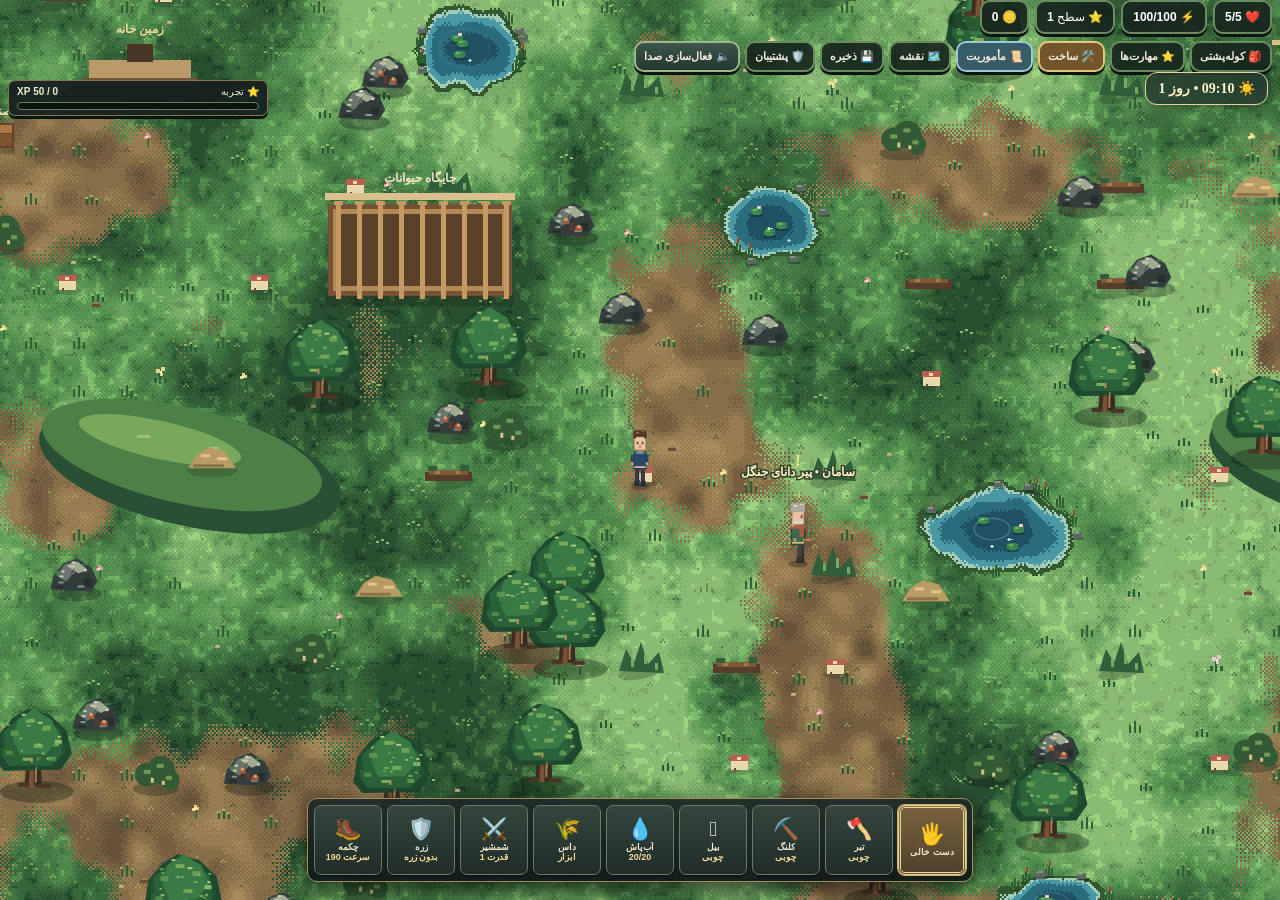
==== adventure.html @ 5b8ab79b "Stage 62: add energy and status HUD" ====
<!doctype html>
<html lang="fa" dir="rtl">
<head>
  <meta charset="utf-8">
  <meta name="viewport" content="width=device-width, initial-scale=1, maximum-scale=1, user-scalable=no">
  <meta name="theme-color" content="#17251d">
  <title>Pixel Island: Adventure — مرحله اول</title>
  <link rel="stylesheet" href="adventure.css">
</head>
<body>
  <canvas id="world" aria-label="دنیای بازی"></canvas>
  <header id="hud">
    <div class="status">
      <span>❤️ <b id="health">5</b></span>
      <span>⚡ <b id="energyText">100/100</b></span>
      <span>⭐ سطح <b id="level">1</b></span>
      <span>🪙 <b id="coins">0</b></span>
    </div>
    <div class="hud-actions">
      <button id="bagBtn">🎒 کوله‌پشتی</button>
      <button id="upgradeBtn">⭐ مهارت‌ها</button>
      <button id="craftBtn">🛠️ ساخت</button>
      <button id="questBtn">📜 مأموریت</button>
      <button id="mapBtn" type="button">🗺️ نقشه</button>
      <button id="saveBtn">💾 ذخیره</button>
      <button id="backupBtn" type="button">🛡️ پشتیبان</button>
      <button id="soundBtn" type="button" aria-label="فعال‌سازی صدای بازی" aria-pressed="false">🔈 فعال‌سازی صدا</button>
    </div>
  </header>
  <section id="backupPanel" class="panel backup-panel" hidden>
    <h2>🛡️ پشتیبان ذخیره بازی</h2>
    <p>از پیشرفتت یک فایل امن بساز و آن را در گوشی یا فضای ابری نگه دار. برای بازیابی، فایل پشتیبان قبلی را انتخاب کن.</p>
    <div class="backup-actions">
      <button id="exportSaveBtn" type="button">⬇️ دریافت فایل پشتیبان</button>
      <button id="importSaveBtn" type="button">⬆️ بازیابی از فایل</button>
    </div>
    <p class="backup-warning">هشدار: بازیابی، سیو فعلی را با اطلاعات فایل انتخاب‌شده جایگزین می‌کند. قبلش از سیو فعلی خروجی بگیر.</p>
    <button id="closeBackup" type="button">بستن</button>
  </section>
  <input id="importSaveFile" type="file" accept=".json,application/json" hidden>
  <div id="statusEffects" aria-live="polite"></div>
  <section id="xpPanel" aria-label="تجربه بازیکن">
    <div class="xp-label"><span>⭐ تجربه</span><b id="xpText">0 / 50 XP</b></div>
    <div class="xp-track"><div id="xpFill"></div></div>
  </section>
  <section id="mapPanel" class="panel map-panel" hidden>
    <h2>🗺️ نقشه جهان</h2>
    <p id="mapLocation" class="map-location">جنگل</p>
    <div class="map-frame"><canvas id="mapCanvas" width="640" height="400" aria-label="نقشه منطقه فعلی"></canvas></div>
    <p id="mapLegend" class="map-legend">🟡 موقعیت تو</p>
    <p class="map-note">نقشه با حرکت تو به‌روزرسانی می‌شود. نشانگر زرد، موقعیت فعلی توست.</p>
    <button id="closeMap" type="button">بستن نقشه</button>
  </section>
  <section id="inventory" class="panel inventory-panel" hidden>
    <div class="inventory-heading"><div><h2>🎒 کوله‌پشتی</h2><p>وسایل را انتخاب و جابه‌جا کن؛ برای حذف هر آیتم از دکمه‌ی سطل زباله استفاده کن.</p></div><span class="inventory-mark">BAG</span></div>
    <p id="inventorySummary" class="inventory-summary"></p>
    <div id="inventoryGrid" class="inventory-grid" aria-label="همه وسایل کوله‌پشتی"></div>
    <div class="inventory-actions"><button id="usePotion">🧪 نوشیدن معجون</button></div>
    <div class="slots legacy-inventory" aria-hidden="true">
      <b id="wood">0</b><b id="stone">0</b><b id="iron">0</b><b id="crystal">0</b><b id="armorStatus">بدون زره</b><b id="toolStatus">ابزارها</b><b id="seeds">0</b><span id="farmCrops"></span><b id="potion">0</b>
      <b id="fiber">0</b><b id="sand">0</b><b id="marble">0</b><b id="plank">0</b><b id="brick">0</b><b id="rope">0</b><b id="nail">0</b><b id="glass">0</b><b id="cloth">0</b><b id="marbleSlab">0</b><b id="ironParts">0</b><b id="templeFoundation">0</b><b id="templeColumn">0</b><b id="templeBeam">0</b><b id="templeMosaic">0</b><b id="templeBanner">0</b>
    </div>
    <button id="closeBag">بستن</button>
  </section>
  <section id="upgradePanel" class="panel" hidden>
    <h2>⭐ ارتقای شخصیت</h2>
    <p>امتیاز مهارت: <b id="skillPoints">0</b></p>
    <div class="upgrade-list">
      <button id="upgradeHealth">❤️ افزایش جان</button>
      <button id="upgradeSpeed">👟 افزایش سرعت</button>
      <button id="upgradeAttack">⚔️ افزایش قدرت حمله</button>
    </div>
    <button id="closeUpgrades">بستن</button>
  </section>
  <section id="questPanel" class="panel" hidden>
    <h2>📜 مأموریت‌های جنگل</h2>
    <p>با انجام مأموریت‌ها سکه و تجربه بگیر.</p>
    <div class="quest-list">
      <article class="quest-card"><b>🪵 جمع‌آوری چوب</b><span id="questWoodText">۰ / ۱۰ چوب</span><button id="claimWood">دریافت جایزه</button></article>
      <article class="quest-card"><b>⛏️ استخراج آهن</b><span id="questIronText">۰ / ۵ آهن</span><button id="claimIron">دریافت جایزه</button></article>
    </div>
    <h3 class="daily-missions-title">🌞 مأموریت‌های روزانه</h3>
    <p id="dailyMissionDay" class="daily-mission-day">روز ۱ • با شروع روز بعد تازه می‌شود</p>
    <div class="daily-mission-list">
      <article class="quest-card daily-mission-card"><b>🪵 جمع‌آوری چوب</b><span id="dailyWoodText">۰ / ۶ چوب</span><button id="claimDailyWood" type="button">دریافت جایزه (۴۰ سکه + ۲۵ XP)</button></article>
      <article class="quest-card daily-mission-card"><b>⛏️ استخراج آهن</b><span id="dailyIronText">۰ / ۳ آهن</span><button id="claimDailyIron" type="button">دریافت جایزه (۴۰ سکه + ۲۵ XP)</button></article>
      <article class="quest-card daily-mission-card"><b>🧺 برداشت محصول</b><span id="dailyHarvestText">۰ / ۲ محصول</span><button id="claimDailyHarvest" type="button">دریافت جایزه (۴۰ سکه + ۲۵ XP)</button></article>
    </div>
    <button id="closeQuests">بستن</button>
  </section>
  <section id="homePanel" class="panel" hidden>
    <h2>🏡 خانه بازیکن</h2>
    <p id="homeStatus">زمین خالی</p>
    <p class="home-description">خانه را با منابع خودت بساز و کم‌کم به یک پناهگاه کامل تبدیلش کن.</p>
    <div class="upgrade-list">
      <button id="buildHome">ساخت کلبه — ۱۲ چوب + ۶ سنگ</button>
      <button id="enterHome" hidden>🚪 ورود به خانه</button>
      <button id="upgradeHome" hidden>ارتقای خانه</button>
    </div>
    <button id="homeClose">بستن</button>
  </section>
  <section id="carpenterPanel" class="panel" hidden><h2>🪚 کارگاه خانم رضایی</h2><p id="carpenterStatus" class="station-note"></p><p class="home-description">خانه‌ات را گسترش بده و با مصالحی که در سفرها جمع کرده‌ای، وسایل تازه بساز.</p><div class="upgrade-list"><button id="carpenterBuild">ساخت کلبه</button><button id="carpenterUpgrade">ارتقای خانه</button><button id="furnitureBed">🛏️ ساخت تخت — ۸ تخته + ۳ پارچه</button><button id="furnitureTable">🪵 ساخت میز — ۶ تخته + ۴ میخ</button><button id="furnitureChair">🪑 ساخت صندلی — ۴ تخته + ۲ میخ</button></div><p id="furnitureStatus" class="station-note"></p><button id="carpenterClose">بستن</button></section>
  <section id="npcPanel" class="panel" hidden>
    <h2>🌿 سامان، پیر دانای جنگل</h2>
    <p id="npcDialogue">سلام مسافر! هر پرسشی داری، یکی از موضوع‌ها رو انتخاب کن تا راهنماییت کنم.</p>
    <div class="upgrade-list"><button id="npcAskStart">🌱 از کجا شروع کنم؟</button><button id="npcAskCave">💎 غار و کریستال‌ها</button><button id="npcAskGear">🛡️ ارتقا و تجهیزات</button><button id="npcAskWorld">🏡 مزرعه و شهر</button></div>
    <div class="npc-quest-card"><b>💎 مأموریت ویژه سامان</b><p id="npcQuestStatus">سامان: سه کریستال از غار برام پیدا می‌کنی؟</p><small class="npc-quest-hint">کریستال‌هایی که قبلاً جمع کردی هم حساب می‌شن.</small><button id="npcQuestAccept">قبول مأموریت</button><button id="npcQuestClaim" hidden>دریافت جایزه (+۴۰ سکه، +۵۰ XP)</button></div>
    <div class="npc-actions"><button id="npcNext">یک پند دیگر از سامان</button><button id="npcClose">خداحافظ</button></div>
  </section>
  <section id="craftPanel" class="panel" hidden>
    <h2>🛠️ ساخت ابزار و تجهیزات</h2>
    <p>با منابعی که جمع کردی، تجهیزاتت رو بهتر کن.</p>
    <div class="upgrade-list">
      <button id="craftSword">⚔️ شمشیر فولادی — ۵ آهن + ۳ چوب</button>
      <button id="craftBoots">👟 چکمه تندرو — ۴ آهن + ۶ چوب</button>
      <button id="craftPotion">🧪 معجون سلامتی — ۲ کریستال + ۱ آهن</button>
      <button id="craftIronArmor">🛡️ زره آهنی — ۸ آهن + ۱۰ چوب</button>
      <button id="craftCrystalArmor">💎 زره کریستالی — ۵ کریستال + ۱۰ آهن</button>
    </div>
    <h3>🔥 ساخت و استفاده از کوره</h3><div class="upgrade-list"><button id="craftFurnace">🔥 ساخت کوره — ۲۰ ذغال‌سنگ + ۸ سنگ معدن مس</button></div>
    <p class="station-note">کوره را از نوار وسایل انتخاب کن و روی زمین بگذار. برای ذوب، سنگ معدن را از نوار انتخاب کن و روی کوره بزن؛ هر نوبت ۵ سنگ معدن + ۱ ذغال‌سنگ مصرف می‌کند و ۱ شمش می‌دهد.</p>
    <h3>⚒️ ارتقای ابزارها</h3><div class="upgrade-list"><button id="upgradeTool_axe">ارتقای تبر</button><button id="upgradeTool_pickaxe">ارتقای کلنگ</button><button id="upgradeTool_shovel">ارتقای بیل</button></div>
    <h3>🧰 ساخت وسایل و مصالح</h3><div class="upgrade-list">
      <button id="make_fishingRod" type="button">🎣 چوب ماهیگیری — ۵ چوب + ۳ الیاف + ۱ طناب</button><button id="make_planks">تخته چوب — ۲ چوب</button><button id="make_bricks">آجر سنگی — ۲ سنگ</button><button id="make_rope">طناب — ۲ الیاف</button><button id="make_nails">میخ — ۱ آهن</button>
      <button id="make_glass">شیشه — ۲ شن</button><button id="make_cloth">پارچه — ۳ الیاف</button><button id="make_marbleSlabs">تخته مرمر — ۲ مرمر</button><button id="make_ironParts">قطعه آهنی — ۲ آهن + ۲ میخ</button>
      <button id="make_templeFoundation">پایه معبد — ۴ آجر + ۱ تخته مرمر</button><button id="make_templeColumn">ستون معبد — ۲ تخته مرمر + ۲ قطعه آهنی</button><button id="make_templeBeam">تیر سقف معبد — ۳ تخته + ۲ میخ</button><button id="make_templeMosaic">کاشی موزاییک — ۱ شیشه + ۱ تخته مرمر</button><button id="make_templeBanner">پرچم معبد — ۲ پارچه + ۱ طناب</button>
    </div>
    <button id="closeCraft">بستن</button>
  </section>
  <section id="chestPanel" class="panel" hidden><h2>🧰 صندوق وسایل</h2><p id="chestSummary" class="station-note"></p><p class="station-note">با دکمه‌های + و − هر بار یک عدد وسیله جابه‌جا کن. ظرفیت صندوق ۱۵۰ عدد است؛ بذرها هم قابل نگهداری‌اند.</p><div id="chestItems" class="upgrade-list"></div><button id="closeChest" type="button">بستن صندوق</button></section>
  <section id="bridgePanel" class="panel" hidden><h2>🌉 بازسازی پل باستانی</h2><p class="bridge-story">رودخانه راه معبد را بلعیده. سامان می‌گوید این پل فقط با سه مرحله بازسازی و مهر کریستالی دوباره استوار می‌شود.</p><div id="bridgeStatus" class="bridge-status"></div><p id="bridgeRecipe" class="bridge-recipe"></p><p class="bridge-warning">برای بازسازی، میزکار، کوره و اره‌کاری باید هر سه ساخته شده باشند. مصالح هر مرحله یک‌جا مصرف می‌شوند.</p><button id="bridgeBuildBtn">ساخت این بخش از پل</button><button id="bridgeClose">بستن</button></section>
  <section id="templePanel" class="panel" hidden><h2>🏛️ معبد باستانی</h2><p class="bridge-story">پنج طبقه‌ی فراموش‌شده، تالارهای سنگی، نگهبانان باستانی و مهرهایی که فقط با موزاییک و پرچم‌های ساخته‌شده در کارگاه فعال می‌شوند.</p><div id="templeStatus" class="bridge-status"></div><p class="bridge-recipe">هر تالار یک معمای سه‌نقشی و یک صندوق پنهان دارد. سرنخ را بالای تالار بخوان، نقش‌ها را به ترتیب لمس کن، سپس گنج را پیدا کن. بعد نگهبان و مهر مرکزی را پشت سر بگذار.</p><p id="templeRuneHint" class="temple-rune-hint">سرنخ نقش‌های تالار</p><p class="bridge-warning">هزینه‌ی مهرها از طبقه‌ای به طبقه‌ی دیگر بیشتر می‌شود؛ قبل از ورود، معجون و تجهیزاتت را آماده کن.</p><button id="templeEnterBtn">ورود به معبد</button><button id="templeClose">بستن</button></section>
  <section id="farmPanel" class="panel" hidden><h2>🌱 مزرعه آزاد من</h2><p id="farmSeason" class="station-note"></p><p id="farmSeeds">بذرهای تو: ۰</p><div id="farmPlotsGrid" class="farm-plots"></div><p id="farmPlotStatus">برای ساخت مزرعه، کنار زمین دلخواهت بایست.</p><label for="farmCrop">انتخاب بذر</label><select id="farmCrop"><option value="wheat">🌾 گندم</option><option value="carrot">🥕 هویج</option><option value="potato">🥔 سیب‌زمینی</option><option value="cauliflower">🥦 گل‌کلم</option><option value="strawberry">🍓 توت‌فرنگی</option><option value="tomato">🍅 گوجه‌فرنگی</option><option value="corn">🌽 ذرت</option><option value="melon">🍈 خربزه</option><option value="pepper">🫑 فلفل</option><option value="pumpkin">🎃 کدوحلوایی</option><option value="grape">🍇 انگور</option><option value="eggplant">🍆 بادمجان</option><option value="snowturnip">❄️ شلغم برفی</option></select><p id="farmCropInfo" class="station-note"></p><div class="upgrade-list"><button id="farmTill">🪴 شخم زدن اینجا</button><button id="farmPlant">🌱 کاشت بذر</button><button id="farmWater">💧 آبیاری امروز</button><button id="farmHarvest">🧺 برداشت محصول</button></div><button id="openLivestock" type="button">🐔 دامداری و حیوانات</button><button id="farmClose">بستن</button></section>
  <section id="livestockPanel" class="panel livestock-panel" hidden><h2>🐓 دامداری من</h2><p class="station-note">برای تولید تخم‌مرغ و شیر، هر روز به حیوانات غذا بده. غذا از گندم یا هویج کوله‌پشتی مصرف می‌شود.</p><article class="quest-card"><b>🐔 مرغداری</b><p id="chickenStatus">هنوز مرغی نداری</p><button id="buyChicken" type="button">خرید مرغ • ۸۰ سکه (حداکثر ۴)</button><button id="feedChicken" type="button">🌾 غذا دادن به مرغ‌ها</button><button id="collectEggs" type="button">🥚 جمع‌آوری تخم‌مرغ</button></article><article class="quest-card"><b>🐄 گاوداری</b><p id="cowStatus">هنوز گاوی نداری</p><button id="buyCow" type="button">خرید گاو • ۱۸۰ سکه (حداکثر ۲)</button><button id="feedCow" type="button">🌾 غذا دادن به گاوها</button><button id="collectMilk" type="button">🥛 جمع‌آوری شیر</button></article><button id="sellAnimalProducts" type="button">فروش تخم‌مرغ و شیر</button><button id="closeLivestock" type="button">بستن</button></section>
  <section id="townNpcPanel" class="panel" hidden><h2 id="townNpcTitle">اهالی شهر سبز</h2><p id="townNpcDialogue"></p><p id="townNpcHeart"></p><div class="npc-actions"><button id="townNpcTalk">گفتگوی بعدی</button><button id="townNpcShop" hidden>🛍️ دیدن اجناس مغازه</button><button id="townNpcClose">خداحافظ</button></div></section><section id="townShopPanel" class="panel" hidden><h2>🛒 فروشگاه آقای نادری</h2><p>بذر تازه و لوازم مزرعه؛ کوله‌پشتی‌ات رو هم می‌تونیم ارتقا بدیم!</p><p id="naderiStatus" class="station-note"></p><div class="upgrade-list"><button id="backpackUpgrade">🎒 ارتقای کوله‌پشتی</button></div><div id="seedShopList" class="seed-shop-list"></div><div class="upgrade-list"><button id="buyBread" hidden>نان</button><button id="buyApple" hidden>سیب</button><button id="eatBread" hidden>خوردن نان</button><button id="eatApple" hidden>خوردن سیب</button><button id="buySeeds">🌱 خرید بذر انتخاب‌شده</button><button id="sellCrops">🌾 فروش محصولات برداشت‌شده</button><button id="sellFish" type="button" disabled>🐟 فروش ماهی‌ها</button></div><p id="townShopHours">ساعت کاری: ۰۸:۰۰ تا ۲۰:۰۰</p><p id="townShopStock"></p><button id="townShopClose">بستن مغازه</button></section><section id="elevatorPanel" class="panel" hidden><h2>🛗 آسانسور معدن</h2><p id="elevatorInfo" class="station-note"></p><div id="elevatorList" class="upgrade-list"></div><button id="elevatorClose" type="button">بستن</button></section><div id="townClock" hidden>☀️ ۰۹:۰۰</div><div id="townFade"></div><div id="toast" role="status"></div>
  <div id="controls">
    <div id="toolHotbar" aria-label="نوار ابزار و آیتم‌های کوله"></div>
    <button id="homeBtn" hidden>🏡 خانه</button><button id="farmBtn" hidden>🌱 مزرعه</button>
    <button id="npcBtn" hidden>💬 صحبت</button><button id="townBtn" hidden>🏘️ ورود به شهر</button><button id="townNpcBtn" hidden>💬 صحبت با اهالی</button><button id="townExitBtn" hidden>🌲 بازگشت به جنگل</button><button id="bridgeBtn" hidden>🌉 پل باستانی</button>
  </div>
  <button id="mineBtn" type="button" hidden>⛏️ تعامل</button>
  <div id="help">روی زمین بزن تا حرکت کنی؛ روی منابع و اهالی بزن تا تعامل کنی.</div>
  <script src="adventure.js"></script>
</body>
</html>
---- adventure.css ----
*{box-sizing:border-box;-webkit-tap-highlight-color:transparent}
html,body{margin:0;width:100%;height:100%;overflow:hidden;background:#17251d;color:#fff;font-family:Tahoma,Arial,sans-serif;touch-action:none}
#world{position:fixed;inset:0;width:100%;height:100%;display:block;image-rendering:pixelated}
#hud{position:fixed;top:env(safe-area-inset-top,8px);left:8px;right:8px;display:flex;justify-content:space-between;align-items:flex-start;gap:8px;z-index:3;pointer-events:none}
.status,.hud-actions{display:flex;gap:6px;align-items:center;flex-wrap:wrap}
.status span,.hud-actions button{background:#17251de8;border:2px solid #6d8b61;border-radius:10px;padding:8px 10px;font-size:12px;box-shadow:0 3px 0 #0b150f}
button{font:inherit;color:#fff;background:#315f3d;border:2px solid #9bc47e;border-radius:10px;padding:9px 12px;font-weight:bold}
button:active{transform:translateY(2px)}
.hud-actions{pointer-events:auto}
.panel{position:fixed;z-index:5;top:50%;left:50%;transform:translate(-50%,-50%);width:min(88vw,340px);background:#17251df5;border:3px solid #a5c77c;border-radius:16px;padding:18px;box-shadow:0 12px 40px #0009;text-align:center}
.panel h2{margin:0 0 16px;color:#d6f0a8}
.upgrade-list{display:grid;gap:9px;margin:14px 0}
.upgrade-list button{width:100%;min-height:44px;background:#315f3d}
.upgrade-list button:disabled{opacity:.42;filter:grayscale(1)}
.slots{display:grid;gap:10px;text-align:right;margin-bottom:16px}
.slots div{background:#294532;padding:12px;border-radius:9px}
#xpPanel{position:fixed;z-index:3;top:58px;left:8px;right:8px;max-width:360px;background:#17251deF;border:1px solid #6d8b61;border-radius:10px;padding:6px 9px;pointer-events:none;box-shadow:0 3px 0 #0b150f}
.xp-label{display:flex;justify-content:space-between;gap:8px;font-size:10px;margin-bottom:5px;color:#e5f1ce}
.xp-track{height:8px;background:#0b150f;border:1px solid #66805a;border-radius:8px;overflow:hidden}
#xpFill{height:100%;width:0;background:linear-gradient(90deg,#8bc75c,#d8ed8d);transition:width .2s}
.map-panel{width:min(94vw,620px);text-align:center}
.map-location{margin:0 0 9px!important;padding:7px 10px;background:#17231f;border:1px solid #66785d;border-radius:7px;color:#e6d6ad!important;font-size:12px}
.map-frame{padding:5px;background:#111916;border:1px solid #8e805e;border-radius:9px;box-shadow:inset 0 0 0 1px #ffffff0a}
#mapCanvas{display:block;width:100%;height:auto;aspect-ratio:8/5;border-radius:5px;image-rendering:pixelated;touch-action:pan-y}
.map-legend{margin:9px 0 5px!important;color:#e7d8b6!important;font-size:11px;line-height:1.8}
.map-note{margin:4px 0 12px!important;color:#aeb9a6!important;font-size:10px}
#closeMap{width:100%;min-height:42px}
#toast{position:fixed;z-index:4;top:105px;left:50%;transform:translateX(-50%);background:#17251deF;border:1px solid #a5c77c;border-radius:20px;padding:9px 15px;opacity:0;transition:opacity .2s;pointer-events:none;white-space:nowrap;font-size:13px}
#toast.show{opacity:1}
#controls{position:fixed;z-index:2;left:0;right:0;bottom:env(safe-area-inset-bottom,12px);height:150px;pointer-events:none}
#joystick{position:absolute;left:22px;bottom:12px;width:116px;height:116px;border-radius:50%;background:#17251d88;border:3px solid #c5dba477;pointer-events:auto;touch-action:none}
#stick{position:absolute;left:50%;top:50%;width:48px;height:48px;margin:-24px;border-radius:50%;background:#d4e9a9;border:3px solid #526d43;box-shadow:0 3px 8px #0007}
#actionBtn{position:absolute;right:24px;bottom:24px;width:78px;height:78px;border-radius:50%;background:#9a682b;border:3px solid #f2d18c;display:flex;flex-direction:column;align-items:center;justify-content:center;font-size:25px;pointer-events:auto;touch-action:manipulation}
#actionBtn small,#attackBtn small{font-size:11px}
#attackBtn{position:absolute;right:112px;bottom:30px;width:66px;height:66px;border-radius:50%;background:#7b3f35;border:3px solid #e8a18a;display:flex;flex-direction:column;align-items:center;justify-content:center;font-size:22px;pointer-events:auto;touch-action:manipulation}
#attackBtn:active{filter:brightness(1.2)}
#caveBtn{position:absolute;left:50%;bottom:118px;transform:translateX(-50%);background:#5b4a35;border-color:#d7bd8c;pointer-events:auto;white-space:nowrap;box-shadow:0 3px 0 #211a13}
#caveBtn:active{transform:translateX(-50%) translateY(2px)}
#help{position:fixed;z-index:2;bottom:158px;left:50%;transform:translateX(-50%);background:#17251dcc;padding:7px 11px;border-radius:12px;font-size:11px;white-space:nowrap;pointer-events:none}
[hidden]{display:none!important}
@media(min-width:800px){#joystick{left:34px;bottom:24px}#actionBtn{right:34px;bottom:35px}#attackBtn{right:130px;bottom:42px}#help{bottom:22px}}

#craftBtn{background:#72552b;border-color:#e6c77c}
#usePotion{width:100%;margin-top:12px;background:#6a3f79;border-color:#d8a6e8}
#usePotion:disabled{opacity:.42;filter:grayscale(1)}

/* Stage 6: modal panels stay clear of the XP HUD on small screens. */
.panel{max-height:min(78dvh,620px);overflow-y:auto;overscroll-behavior:contain}
.quest-list{display:grid;gap:10px;margin:14px 0;text-align:right}
.quest-card{display:grid;gap:8px;padding:11px;background:#294532;border:1px solid #6d8b61;border-radius:10px}
.quest-card span{font-size:12px;color:#e5f1ce}
.quest-card button:disabled{opacity:.45;filter:grayscale(1)}
#questBtn{background:#385b68;border-color:#9bcbd7}


/* Stage 7: keep the XP bar below the full HUD instead of over its buttons. */
#hud{flex-direction:column;align-items:stretch;gap:7px}
.status{justify-content:flex-start}
.hud-actions{justify-content:flex-start;gap:5px}
.hud-actions button{padding:7px 8px;font-size:11px}
#xpPanel{top:0;left:8px;right:auto;width:min(260px,calc(100vw - 16px));max-width:none;padding:5px 8px}
@media(max-width:420px){.hud-actions button{padding:6px 7px;font-size:10px}.status span{padding:6px 8px;font-size:11px}}


/* Stage 8: first forest NPC interaction. */
#npcBtn{position:absolute;left:50%;bottom:118px;transform:translateX(-50%);background:#356b55;border-color:#a8d7a4;pointer-events:auto;white-space:nowrap;box-shadow:0 3px 0 #17251d}
#npcBtn:active{transform:translateX(-50%) translateY(2px)}
.npc-actions{display:grid;gap:9px;margin-top:16px}
.npc-actions button{min-height:44px}
#npcNext{background:#356b55;border-color:#a8d7a4}
#npcClose{background:#4b5148;border-color:#aeb6a8}

/* Stage 9: Saman's personal crystal quest. */
.npc-quest-card{display:grid;gap:9px;margin:14px 0;padding:12px;background:#294532;border:1px solid #8bbd83;border-radius:11px;text-align:center}
.npc-quest-card p{margin:0;font-size:13px;line-height:1.8;color:#e5f1ce}
#npcQuestAccept{background:#386b52;border-color:#a8d7a4;min-height:44px}
#npcQuestClaim{background:#72552b;border-color:#e6c77c;min-height:44px}

/* Stage 10: tiny CSS-only feedback; character animation is drawn with a few Canvas rectangles. */
.npc-quest-card{border-width:2px;box-shadow:0 0 0 2px #18291e inset}
.npc-quest-hint{display:block;color:#b9d8a8;font-size:11px;line-height:1.6}
#npcBtn{animation:npcPrompt 1.8s ease-in-out infinite}
@keyframes npcPrompt{0%,100%{filter:brightness(1)}50%{filter:brightness(1.16)}}

/* Stage 11: home-building interface and richer world details. */
#homeBtn{position:absolute;left:50%;bottom:118px;transform:translateX(-50%);background:#8a6336;border-color:#f0cf8d;pointer-events:auto;white-space:nowrap;box-shadow:0 3px 0 #332317}
#homeBtn:active{transform:translateX(-50%) translateY(2px)}
.home-description{font-size:12px;line-height:1.9;color:#e5d7b7}
#homeStatus{padding:10px;background:#294532;border:1px solid #8bbd83;border-radius:9px;font-size:12px;line-height:1.9}
#buildHome,#upgradeHome{background:#79572f;border-color:#e6c77c;min-height:44px}
#enterHome{background:#356b55;border-color:#a8d7a4;min-height:44px}

#townBtn,#townNpcBtn,#townExitBtn{position:absolute;left:50%;bottom:118px;transform:translateX(-50%);pointer-events:auto;white-space:nowrap;box-shadow:0 3px 0 #17251d}#townBtn{background:#80603a;border-color:#f0d29a}#townNpcBtn{background:#356b55;border-color:#a8d7a4}#townExitBtn{background:#426b58;border-color:#b7d6a5}#townFade{position:fixed;inset:0;background:#101811;opacity:0;pointer-events:none;z-index:10;transition:opacity .24s}#townFade.active{opacity:1}#townNpcPanel p{line-height:1.9;font-size:13px}#townNpcHeart{color:#f2c6d1;background:#452f3b;border-radius:9px;padding:7px}#townShopPanel .upgrade-list button{background:#76562f;border-color:#e5c887}#townShopStock{font-size:12px;color:#e8dcb9}@media(max-width:420px){#townBtn,#townNpcBtn,#townExitBtn{bottom:112px;font-size:12px;padding:8px 10px}}

/* Stage 13 — town gate interaction */
#townExitBtn{bottom:118px;z-index:4;background:linear-gradient(180deg,#547c52,#315b3d);border:2px solid #c7d99c;color:#fff8dc;box-shadow:0 4px 0 #203d2c,0 5px 12px #17251d88;font-weight:800;letter-spacing:.1px}
#townExitBtn:active{transform:translateX(-50%) translateY(3px);box-shadow:0 1px 0 #203d2c}
#townNpcBtn{z-index:4}

/* Stage 14 — clearer shop hours and polished dialogue/shop panels */
#townShopHours{padding:9px 12px;border-radius:10px;background:#e9dfc4;color:#59452e;font-weight:800;text-align:center}
#townShopPanel .upgrade-list button{min-height:46px;border-radius:12px}
#townNpcPanel,#townShopPanel{border:2px solid #c9a879;box-shadow:0 12px 34px #17120d66}

#townClock{position:fixed;top:calc(env(safe-area-inset-top,0px) + 72px);right:12px;z-index:5;padding:7px 12px;border:1px solid #e7d2a0;border-radius:12px;background:#263c30dd;color:#fff1c8;font:800 14px Tahoma;box-shadow:0 3px 10px #0005;pointer-events:none}

/* Stage 17: farm panel and pixel plot selection */
.farm-plots{display:grid;grid-template-columns:1fr 1fr;gap:8px;margin:12px 0}.farm-plots button{background:#65472e;border-color:#b58b58;font-size:12px;padding:10px 6px}.farm-plots button.selected{background:#386b43;border-color:#c2e49a;box-shadow:0 0 0 2px #c2e49a inset}#farmPlotStatus{background:#294532;padding:10px;border-radius:9px;font-size:12px;line-height:1.8}#farmCrop{width:100%;margin:8px 0;padding:10px;border-radius:9px;background:#e8e0c8;color:#30291e;font:bold 13px Tahoma}#farmBtn{position:absolute;left:50%;bottom:118px;transform:translateX(-50%);background:#39734a;border-color:#b4df91;pointer-events:auto;white-space:nowrap;z-index:4}#farmBtn:active{transform:translateX(-50%) translateY(2px)}#sellCrops{background:#39734a;border-color:#b4df91;min-height:46px}

/* Stage 26 — gathering and workshop construction. */
#workshopBtn{position:absolute;left:50%;bottom:168px;transform:translateX(-50%);pointer-events:auto;white-space:nowrap;background:#69502f;border-color:#e7c987;z-index:4;box-shadow:0 3px 0 #17251d}
#workshopBtn:active{transform:translateX(-50%) translateY(2px)}
#craftPanel h3,#stationPanel h3{margin:14px 0 8px;color:#e6c987;font-size:14px;text-align:right}
#stationPanel .upgrade-list button{min-height:42px;background:#385c4b;border-color:#a8d7a4;font-size:12px}
#stationPanel .upgrade-list button:disabled{opacity:.4;filter:grayscale(1)}
.station-note{font-size:12px;line-height:1.8;color:#e5f1ce;background:#294532;padding:8px;border-radius:8px}
#inventory .slots{max-height:48dvh;overflow:auto;padding:2px}
#inventory .slots div{font-size:12px;padding:9px}

/* Stage 27 — ancient bridge and temple route. */
#bridgeBtn{position:absolute;left:50%;bottom:118px;transform:translateX(-50%);pointer-events:auto;white-space:nowrap;background:linear-gradient(180deg,#80613b,#58412c);border:2px solid #e8cc8f;color:#fff4d2;z-index:5;box-shadow:0 4px 0 #302317}
#bridgeBtn:active{transform:translateX(-50%) translateY(2px)}
.bridge-story,.bridge-warning{font-size:12px;line-height:1.9;padding:10px;border-radius:9px;background:#294532;color:#e5f1ce;margin:10px 0}.chest-item{display:flex;align-items:center;justify-content:space-between;gap:8px;padding:8px;border:1px solid #526b5c;border-radius:10px;background:#172820;color:#f4ead0}.chest-item span{flex:1;text-align:right}.chest-item button{min-width:42px;padding:7px}
.bridge-status{padding:12px;border:2px solid #b8965c;background:#59452f;border-radius:10px;color:#ffe6ae;font-weight:800;line-height:1.8}
.bridge-recipe{white-space:pre-line;padding:12px;background:#1e3428;border:1px solid #6d8b61;border-radius:9px;font-size:12px;line-height:2;color:#f1e4c2}
#bridgeBuildBtn{background:#80603a;border-color:#e8cc8f;min-height:46px;width:100%;margin:5px 0}
#bridgeBuildBtn:disabled{opacity:.4;filter:grayscale(1)}
#bridgeClose{width:100%;margin-top:7px}

/* Stage 29 — carpenter and seed merchant panels. */
#carpenterPanel .upgrade-list button{background:#79572f;border-color:#e6c77c;min-height:44px}#backpackUpgrade{background:#356b55;border-color:#a8d7a4;min-height:46px;width:100%}#carpenterStatus,#furnitureStatus,#naderiStatus{line-height:1.9}

/* Stage 31 — free seasonal farming */
.seed-shop-list{display:grid;grid-template-columns:1fr 1fr;gap:7px;margin:10px 0;max-height:210px;overflow:auto}
.seed-shop-list button{display:flex;flex-direction:column;gap:3px;align-items:center;background:#355b3c;border-color:#a8c98a;padding:8px 5px;font-size:12px}
.seed-shop-list button small{font-size:10px;color:#e9d9ae}
.seed-shop-list button:disabled{opacity:.42}
#farmSeason{font-weight:bold;color:#f0d99c;text-align:center}
#farmCropInfo{font-size:11px;line-height:1.7;text-align:center}
.farm-plots{max-height:140px;overflow:auto}

/* Stage 32 — Stardew-style tap movement and contextual tool hotbar. */
#joystick,#actionBtn,#attackBtn,#farmBtn,#npcBtn,#townNpcBtn{display:none!important}
#controls{height:100px;bottom:0;z-index:4}
#toolHotbar{position:absolute;left:50%;bottom:calc(env(safe-area-inset-bottom, 0px) + 8px);transform:translateX(-50%);display:flex;gap:4px;max-width:calc(100vw - 12px);padding:6px;background:#17251deF;border:2px solid #829d68;border-radius:14px;box-shadow:0 5px 18px #0008;pointer-events:auto;overflow-x:auto;overscroll-behavior-x:contain}
#toolHotbar button{flex:0 0 48px;width:48px;min-width:48px;height:58px;padding:3px 1px;display:flex;flex-direction:column;align-items:center;justify-content:center;gap:1px;background:#314b35;border:2px solid #71865b;border-radius:9px;touch-action:manipulation}
#toolHotbar button span{font-size:21px;line-height:1.2}
#toolHotbar button small{font-size:9px;color:#f0e6c9}
#toolHotbar button.selected{background:#786037;border-color:#f0d38b;box-shadow:inset 0 0 0 1px #fff2,0 0 0 2px #d9b86a}
#homeBtn,#townBtn,#townExitBtn,#bridgeBtn,#workshopBtn{bottom:82px!important}
#help{display:none!important}
@media(min-width:800px){#toolHotbar{bottom:18px;gap:6px}#toolHotbar button{flex-basis:54px;width:54px;height:62px}#caveBtn,#homeBtn,#townBtn,#townExitBtn,#bridgeBtn,#workshopBtn{bottom:96px!important}}

/* Stage 33 — mature, restrained UI and complete sortable inventory. */
:root{color-scheme:dark}
.panel{width:min(92vw,560px);max-height:min(84dvh,760px);padding:18px;background:linear-gradient(155deg,#202b29f7 0%,#121a1af7 72%,#191d1bf7 100%);border:1px solid #9a8051;border-radius:12px;box-shadow:0 18px 52px #000b,inset 0 1px 0 #ffffff12;text-align:right}
.panel h2{color:#e3d0a2;letter-spacing:.15px;font-size:18px}
.panel p{color:#d2d0c5;line-height:1.85}
button{background:linear-gradient(180deg,#42564a,#293a32);border:1px solid #a28b5e;border-radius:8px;box-shadow:0 2px 0 #101613;color:#f2ecdc}
button:disabled{opacity:.38;filter:grayscale(.65)}
#toolHotbar{background:linear-gradient(180deg,#202b28f5,#111918f5);border:1px solid #a18a5e;border-radius:10px;box-shadow:0 8px 24px #000a}
#toolHotbar button{background:linear-gradient(180deg,#34463e,#202c28);border:1px solid #697a65;border-radius:7px}
#toolHotbar button.selected{background:linear-gradient(180deg,#79633e,#4d402c);border-color:#e4c887;box-shadow:inset 0 0 0 1px #fff2,0 0 0 1px #d2b875}
#townShopPanel .upgrade-list button,#backpackUpgrade{background:linear-gradient(180deg,#6b5938,#403726);border-color:#c3a56c}
.seed-shop-list button{background:linear-gradient(180deg,#35483d,#202d27);border:1px solid #75866a;border-radius:8px}
.seed-shop-list button.selected{background:linear-gradient(180deg,#79623c,#473b2a);border-color:#e3c47e;box-shadow:inset 0 0 0 1px #f6e2aa55}
.seed-shop-list button small{color:#d5c59d}
.inventory-panel{width:min(94vw,620px);text-align:right}
.inventory-heading{display:flex;align-items:flex-start;justify-content:space-between;gap:12px}
.inventory-heading h2{margin:0 0 5px}
.inventory-heading p{margin:0 0 12px;font-size:11px;color:#b9b7a9}
.inventory-mark{font:700 11px monospace;letter-spacing:2px;color:#c2a66e;border:1px solid #8d744c;padding:6px 8px;border-radius:5px}
.inventory-summary{margin:0 0 10px;padding:8px 10px;border:1px solid #56665a;border-radius:7px;background:#111a18;color:#d8cda9!important;font-size:12px}
.inventory-grid{display:grid;grid-template-columns:repeat(3,minmax(0,1fr));gap:7px;max-height:48dvh;overflow-y:auto;overscroll-behavior:contain;padding:2px 3px 8px}
.inventory-item{position:relative;min-width:0;min-height:94px;padding:8px 5px 7px;display:flex;flex-direction:column;align-items:center;justify-content:flex-start;gap:3px;background:linear-gradient(145deg,#303b36,#1a2422);border:1px solid #59685b;border-radius:7px;box-shadow:inset 0 1px 0 #ffffff0b;cursor:grab;user-select:none;touch-action:pan-y}
.inventory-item.selected{border:1px solid #e0bf78;background:linear-gradient(145deg,#655437,#2d3027);box-shadow:inset 0 0 0 1px #e5c98255,0 0 0 1px #b99b5e}
.inventory-item-icon{font-size:24px;line-height:1.2;filter:drop-shadow(0 2px 2px #0008)}
.inventory-item-name{font-size:11px;font-weight:700;color:#f0e6ce;max-width:100%;overflow:hidden;text-overflow:ellipsis;white-space:nowrap}
.inventory-item>small{font-size:9px;color:#aeb9a6}
.inventory-item-count{font-size:11px;color:#e3c986}
.inventory-item-detail{font-size:9px;color:#9fa99e;text-align:center;line-height:1.4}
.inventory-equip{margin-top:3px;padding:3px 9px;font-size:9px;border-radius:5px;background:#4c5c4c;border-color:#b59b68;box-shadow:none}
.inventory-actions{display:flex;gap:8px;margin:10px 0}
.inventory-actions button{width:100%;min-height:42px;background:linear-gradient(180deg,#604a67,#382b40);border-color:#b795c5}
.legacy-inventory{display:none!important}
@media(min-width:480px){.inventory-grid{grid-template-columns:repeat(4,minmax(0,1fr))}}
@media(max-width:360px){.inventory-grid{grid-template-columns:repeat(3,minmax(0,1fr));gap:5px}.inventory-item{min-height:88px;padding:6px 3px}.inventory-item-name{font-size:10px}}
#naderiStatus{white-space:pre-line;background:linear-gradient(145deg,#2b3a32,#1a2521);border:1px solid #66765d;color:#e2d5b5}
#townShopHours{background:#d8ccb0;color:#40372b;border:1px solid #a38d62;border-radius:7px}
#xpPanel{background:#17211feF;border:1px solid #87744f;border-radius:7px}
#toast{background:#202a27f5;border:1px solid #b49b69;border-radius:8px;color:#f2e8d0}

/* Stage 34 — temple rune puzzles and hidden chambers. */
.temple-rune-hint{padding:10px 12px;margin:10px 0;background:linear-gradient(135deg,#243a38,#1a2928);border:1px solid #78a99a;border-radius:8px;color:#d5eadb;font-size:12px;line-height:1.9;text-align:center}


/* Stage 38 — compact sound toggle for the mobile HUD. */
#soundBtn{background:linear-gradient(180deg,#3d554b,#24372f);border-color:#9cb88b}
#soundBtn[aria-pressed="true"]{background:linear-gradient(180deg,#78623b,#493a27);border-color:#e4c887}

/* Stage 40 — keep cave entry/exit above the mobile hotbar and other controls. */
#caveBtn{position:fixed!important;z-index:24;left:50%;bottom:calc(env(safe-area-inset-bottom,0px) + 88px)!important;transform:translateX(-50%);min-height:44px;padding:9px 16px;background:linear-gradient(180deg,#80633d,#59442d);border:2px solid #e2c58f;color:#fff4d9;pointer-events:auto;touch-action:manipulation;white-space:nowrap;box-shadow:0 4px 0 #211a13,0 6px 16px #0008}
#caveBtn:active{transform:translateX(-50%) translateY(2px)}

/* Stage 45 — Stardew-style full-inventory hotbar and tap-to-enter world locations. */
#toolHotbar{gap:5px;max-width:calc(100vw - 12px);}
#toolHotbar .hotbar-item{position:relative;flex:0 0 62px;width:62px;min-width:62px;height:66px;padding:3px 2px;display:flex;flex-direction:column;align-items:center;justify-content:center;gap:1px;overflow:hidden;}
#toolHotbar .hotbar-item span{font-size:21px;line-height:1.15;}
#toolHotbar .hotbar-item small{display:block;max-width:58px;overflow:hidden;text-overflow:ellipsis;white-space:nowrap;font-size:9px;}
#toolHotbar .hotbar-count{font-size:9px;color:#f3d995;line-height:1.1;}
#toolHotbar .hotbar-item.selected{outline:1px solid #f0d38b;outline-offset:-3px;background:linear-gradient(180deg,#79633e,#4d402c);}
.inventory-discard{margin-top:3px;padding:4px 7px;font-size:10px;border-radius:5px;background:linear-gradient(180deg,#70433c,#472b29);border-color:#c58b78;box-shadow:none;}
.inventory-discard:active{filter:brightness(1.2);}
#caveBtn,#homeBtn,#townBtn,#townExitBtn,#workshopBtn{display:none!important;}
@media(min-width:800px){#toolHotbar .hotbar-item{flex-basis:68px;width:68px;min-width:68px;height:70px;}}


/* Stage 46 — safe manual save backup and restore panel. */
.backup-panel{width:min(92vw,460px);}
.backup-panel h2{margin-bottom:10px;}
.backup-panel p{font-size:12px;line-height:1.9;}
.backup-actions{display:grid;gap:9px;margin:14px 0;}
.backup-actions button{min-height:48px;}
.backup-warning{padding:9px 11px;border:1px solid #9a7654;border-radius:8px;background:#34291f;color:#f0d4a5!important;}
#closeBackup{width:100%;min-height:42px;}


/* Stage 47 — daily missions inside the quest journal. */
.daily-missions-title{margin:18px 0 5px;padding-top:14px;border-top:1px solid #68745d;color:#e7cd91;font-size:15px;text-align:right}
.daily-mission-day{margin:0 0 10px!important;color:#b9c6ad!important;font-size:11px!important}
.daily-mission-list{display:grid;gap:9px;margin:10px 0 14px}
.daily-mission-card{background:linear-gradient(145deg,#293e32,#1c2b25);border-color:#8a956c}
.daily-mission-card button{min-height:40px;font-size:11px}
.daily-mission-card button:disabled{opacity:.48}


/* Stage 48 — compact livestock panel and pen. */
.livestock-panel{width:min(93vw,520px)}
.livestock-panel .quest-card{margin:10px 0;padding:12px;gap:8px}
.livestock-panel .quest-card p{margin:0;font-size:12px;line-height:1.8;color:#e4e0d1}
.livestock-panel button{min-height:42px}
#openLivestock{width:100%;margin-top:9px;background:linear-gradient(180deg,#496b46,#2b4732);border-color:#b8d49a}
#sellAnimalProducts{width:100%;margin:10px 0;background:linear-gradient(180deg,#79623c,#493a27);border-color:#e4c887}

/* Stage 51-A — 110-floor mine: contextual interaction button and elevator panel. */
#mineBtn{position:fixed;z-index:24;left:50%;bottom:calc(env(safe-area-inset-bottom,0px) + 88px);transform:translateX(-50%);min-height:44px;padding:9px 16px;background:linear-gradient(180deg,#80633d,#59442d);border:2px solid #e2c58f;border-radius:12px;color:#fff4d9;font:700 14px Tahoma;pointer-events:auto;touch-action:manipulation;white-space:nowrap;box-shadow:0 3px 0 #211a13}
#mineBtn[hidden]{display:none}
#mineBtn:active{transform:translateX(-50%) translateY(2px)}
#elevatorPanel .upgrade-list button{min-height:46px;border-radius:12px;background:linear-gradient(180deg,#4a5b66,#2c3943);border-color:#9fb8c6}
#elevatorPanel .upgrade-list button:disabled{opacity:.5;filter:grayscale(.6)}
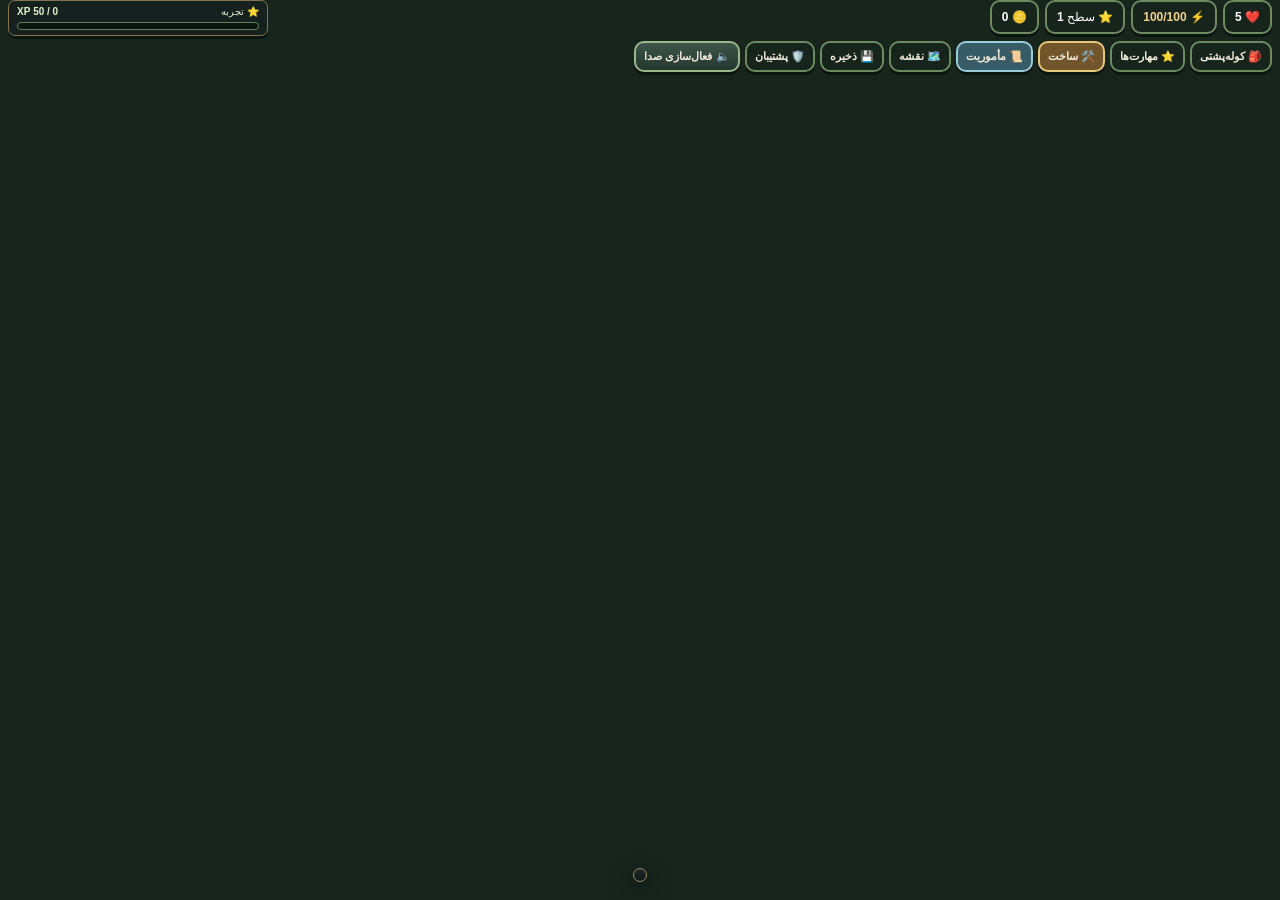
==== commit e2017754: "Stage 65: add Naderi portrait canvas" ====
--- a/adventure.html
+++ b/adventure.html
@@ -132,7 +132,7 @@
   <section id="templePanel" class="panel" hidden><h2>🏛️ معبد باستانی</h2><p class="bridge-story">پنج طبقه‌ی فراموش‌شده، تالارهای سنگی، نگهبانان باستانی و مهرهایی که فقط با موزاییک و پرچم‌های ساخته‌شده در کارگاه فعال می‌شوند.</p><div id="templeStatus" class="bridge-status"></div><p class="bridge-recipe">هر تالار یک معمای سه‌نقشی و یک صندوق پنهان دارد. سرنخ را بالای تالار بخوان، نقش‌ها را به ترتیب لمس کن، سپس گنج را پیدا کن. بعد نگهبان و مهر مرکزی را پشت سر بگذار.</p><p id="templeRuneHint" class="temple-rune-hint">سرنخ نقش‌های تالار</p><p class="bridge-warning">هزینه‌ی مهرها از طبقه‌ای به طبقه‌ی دیگر بیشتر می‌شود؛ قبل از ورود، معجون و تجهیزاتت را آماده کن.</p><button id="templeEnterBtn">ورود به معبد</button><button id="templeClose">بستن</button></section>
   <section id="farmPanel" class="panel" hidden><h2>🌱 مزرعه آزاد من</h2><p id="farmSeason" class="station-note"></p><p id="farmSeeds">بذرهای تو: ۰</p><div id="farmPlotsGrid" class="farm-plots"></div><p id="farmPlotStatus">برای ساخت مزرعه، کنار زمین دلخواهت بایست.</p><label for="farmCrop">انتخاب بذر</label><select id="farmCrop"><option value="wheat">🌾 گندم</option><option value="carrot">🥕 هویج</option><option value="potato">🥔 سیب‌زمینی</option><option value="cauliflower">🥦 گل‌کلم</option><option value="strawberry">🍓 توت‌فرنگی</option><option value="tomato">🍅 گوجه‌فرنگی</option><option value="corn">🌽 ذرت</option><option value="melon">🍈 خربزه</option><option value="pepper">🫑 فلفل</option><option value="pumpkin">🎃 کدوحلوایی</option><option value="grape">🍇 انگور</option><option value="eggplant">🍆 بادمجان</option><option value="snowturnip">❄️ شلغم برفی</option></select><p id="farmCropInfo" class="station-note"></p><div class="upgrade-list"><button id="farmTill">🪴 شخم زدن اینجا</button><button id="farmPlant">🌱 کاشت بذر</button><button id="farmWater">💧 آبیاری امروز</button><button id="farmHarvest">🧺 برداشت محصول</button></div><button id="openLivestock" type="button">🐔 دامداری و حیوانات</button><button id="farmClose">بستن</button></section>
   <section id="livestockPanel" class="panel livestock-panel" hidden><h2>🐓 دامداری من</h2><p class="station-note">برای تولید تخم‌مرغ و شیر، هر روز به حیوانات غذا بده. غذا از گندم یا هویج کوله‌پشتی مصرف می‌شود.</p><article class="quest-card"><b>🐔 مرغداری</b><p id="chickenStatus">هنوز مرغی نداری</p><button id="buyChicken" type="button">خرید مرغ • ۸۰ سکه (حداکثر ۴)</button><button id="feedChicken" type="button">🌾 غذا دادن به مرغ‌ها</button><button id="collectEggs" type="button">🥚 جمع‌آوری تخم‌مرغ</button></article><article class="quest-card"><b>🐄 گاوداری</b><p id="cowStatus">هنوز گاوی نداری</p><button id="buyCow" type="button">خرید گاو • ۱۸۰ سکه (حداکثر ۲)</button><button id="feedCow" type="button">🌾 غذا دادن به گاوها</button><button id="collectMilk" type="button">🥛 جمع‌آوری شیر</button></article><button id="sellAnimalProducts" type="button">فروش تخم‌مرغ و شیر</button><button id="closeLivestock" type="button">بستن</button></section>
-  <section id="townNpcPanel" class="panel" hidden><h2 id="townNpcTitle">اهالی شهر سبز</h2><p id="townNpcDialogue"></p><p id="townNpcHeart"></p><div class="npc-actions"><button id="townNpcTalk">گفتگوی بعدی</button><button id="townNpcShop" hidden>🛍️ دیدن اجناس مغازه</button><button id="townNpcClose">خداحافظ</button></div></section><section id="townShopPanel" class="panel" hidden><h2>🛒 فروشگاه آقای نادری</h2><p>بذر تازه و لوازم مزرعه؛ کوله‌پشتی‌ات رو هم می‌تونیم ارتقا بدیم!</p><p id="naderiStatus" class="station-note"></p><div class="upgrade-list"><button id="backpackUpgrade">🎒 ارتقای کوله‌پشتی</button></div><div id="seedShopList" class="seed-shop-list"></div><div class="upgrade-list"><button id="buyBread" hidden>نان</button><button id="buyApple" hidden>سیب</button><button id="eatBread" hidden>خوردن نان</button><button id="eatApple" hidden>خوردن سیب</button><button id="buySeeds">🌱 خرید بذر انتخاب‌شده</button><button id="sellCrops">🌾 فروش محصولات برداشت‌شده</button><button id="sellFish" type="button" disabled>🐟 فروش ماهی‌ها</button></div><p id="townShopHours">ساعت کاری: ۰۸:۰۰ تا ۲۰:۰۰</p><p id="townShopStock"></p><button id="townShopClose">بستن مغازه</button></section><section id="elevatorPanel" class="panel" hidden><h2>🛗 آسانسور معدن</h2><p id="elevatorInfo" class="station-note"></p><div id="elevatorList" class="upgrade-list"></div><button id="elevatorClose" type="button">بستن</button></section><div id="townClock" hidden>☀️ ۰۹:۰۰</div><div id="townFade"></div><div id="toast" role="status"></div>
+  <section id="townNpcPanel" class="panel" hidden><h2 id="townNpcTitle">اهالی شهر سبز</h2><p id="townNpcDialogue"></p><p id="townNpcHeart"></p><div class="npc-actions"><button id="townNpcTalk">گفتگوی بعدی</button><button id="townNpcShop" hidden>🛍️ دیدن اجناس مغازه</button><button id="townNpcClose">خداحافظ</button></div></section><section id="townShopPanel" class="panel" hidden><div class="naderi-shop-heading"><canvas id="shopPortraitCanvas" width="100" height="100" aria-label="پرتره پیکسلی آقای نادری"></canvas><div><h2>🛒 فروشگاه آقای نادری</h2><p>بذر تازه و لوازم مزرعه؛ کوله‌پشتی‌ات رو هم می‌تونیم ارتقا بدیم!</p></div></div><p id="naderiStatus" class="station-note"></p><div class="upgrade-list"><button id="backpackUpgrade">🎒 ارتقای کوله‌پشتی</button></div><div id="seedShopList" class="seed-shop-list"></div><div class="upgrade-list"><button id="buyBread" hidden>نان</button><button id="buyApple" hidden>سیب</button><button id="eatBread" hidden>خوردن نان</button><button id="eatApple" hidden>خوردن سیب</button><button id="buySeeds">🌱 خرید بذر انتخاب‌شده</button><button id="sellCrops">🌾 فروش محصولات برداشت‌شده</button><button id="sellFish" type="button" disabled>🐟 فروش ماهی‌ها</button></div><p id="townShopHours">ساعت کاری: ۰۸:۰۰ تا ۲۰:۰۰</p><p id="townShopStock"></p><button id="townShopClose">بستن مغازه</button></section><section id="elevatorPanel" class="panel" hidden><h2>🛗 آسانسور معدن</h2><p id="elevatorInfo" class="station-note"></p><div id="elevatorList" class="upgrade-list"></div><button id="elevatorClose" type="button">بستن</button></section><div id="townClock" hidden>☀️ ۰۹:۰۰</div><div id="townFade"></div><div id="toast" role="status"></div>
   <div id="controls">
     <div id="toolHotbar" aria-label="نوار ابزار و آیتم‌های کوله"></div>
     <button id="homeBtn" hidden>🏡 خانه</button><button id="farmBtn" hidden>🌱 مزرعه</button>
--- a/adventure.css
+++ b/adventure.css
@@ -247,4 +247,8 @@
 #mineBtn[hidden]{display:none}
 #mineBtn:active{transform:translateX(-50%) translateY(2px)}
 #elevatorPanel .upgrade-list button{min-height:46px;border-radius:12px;background:linear-gradient(180deg,#4a5b66,#2c3943);border-color:#9fb8c6}
-#elevatorPanel .upgrade-list button:disabled{opacity:.5;filter:grayscale(.6)}+#elevatorPanel .upgrade-list button:disabled{opacity:.5;filter:grayscale(.6)}
+/* Stage 62 — energy and temporary mine debuffs. */
+#energyText{color:#f2d18c}
+#statusEffects{position:fixed;top:calc(env(safe-area-inset-top,0px) + 116px);left:9px;display:flex;gap:6px;z-index:6;pointer-events:none}
+.status-buff{width:32px;height:32px;display:flex;align-items:center;justify-content:center;border:1px solid #c87970;border-radius:50%;background:#17251ded;box-shadow:0 2px 9px #0008;font-size:17px}
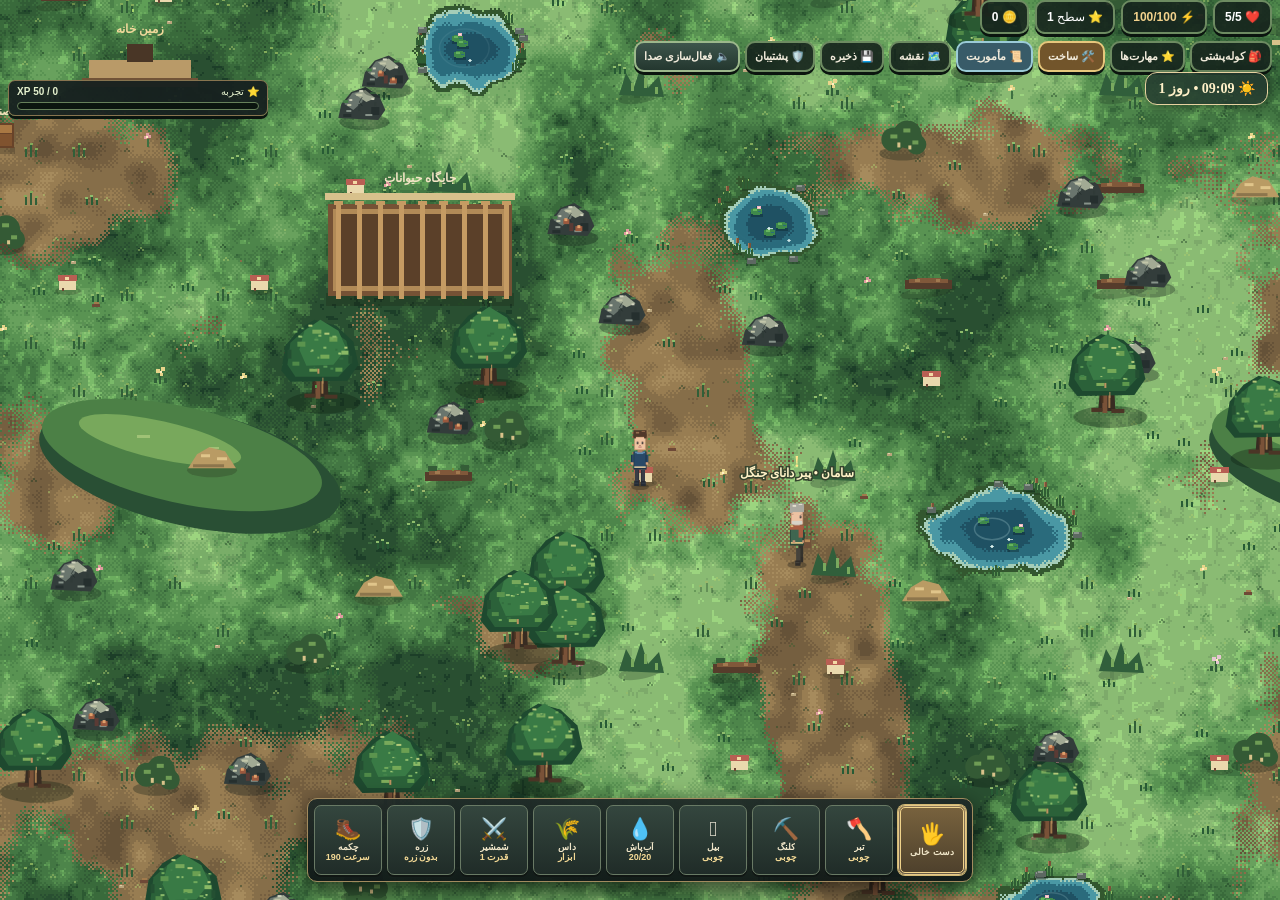
==== commit 587be8bd: "Stage 66: add shop interior controls" ====
--- a/adventure.html
+++ b/adventure.html
@@ -136,7 +136,7 @@
   <div id="controls">
     <div id="toolHotbar" aria-label="نوار ابزار و آیتم‌های کوله"></div>
     <button id="homeBtn" hidden>🏡 خانه</button><button id="farmBtn" hidden>🌱 مزرعه</button>
-    <button id="npcBtn" hidden>💬 صحبت</button><button id="townBtn" hidden>🏘️ ورود به شهر</button><button id="townNpcBtn" hidden>💬 صحبت با اهالی</button><button id="townExitBtn" hidden>🌲 بازگشت به جنگل</button><button id="bridgeBtn" hidden>🌉 پل باستانی</button>
+    <button id="npcBtn" hidden>💬 صحبت</button><button id="townBtn" hidden>🏘️ ورود به شهر</button><button id="townNpcBtn" hidden>💬 صحبت با اهالی</button><button id="shopInteriorEnterBtn" hidden>🏪 ورود به مغازه</button><button id="shopInteriorExitBtn" hidden>🚪 خروج از مغازه</button><button id="townExitBtn" hidden>🌲 بازگشت به جنگل</button><button id="bridgeBtn" hidden>🌉 پل باستانی</button>
   </div>
   <button id="mineBtn" type="button" hidden>⛏️ تعامل</button>
   <div id="help">روی زمین بزن تا حرکت کنی؛ روی منابع و اهالی بزن تا تعامل کنی.</div>
--- a/adventure.css
+++ b/adventure.css
@@ -252,3 +252,10 @@
 #energyText{color:#f2d18c}
 #statusEffects{position:fixed;top:calc(env(safe-area-inset-top,0px) + 116px);left:9px;display:flex;gap:6px;z-index:6;pointer-events:none}
 .status-buff{width:32px;height:32px;display:flex;align-items:center;justify-content:center;border:1px solid #c87970;border-radius:50%;background:#17251ded;box-shadow:0 2px 9px #0008;font-size:17px}
+
+/* Stage 65 — seasonal-only seed stock and Naderi's custom pixel portrait. */
+.naderi-shop-heading{display:flex;align-items:center;gap:12px;margin:4px 0 10px;text-align:right}
+.naderi-shop-heading canvas{width:100px;height:100px;flex:0 0 100px;image-rendering:pixelated;border:2px solid #9b8055;border-radius:10px;box-shadow:0 3px 10px #0005}
+.naderi-shop-heading h2{margin:0 0 6px;font-size:18px}
+.naderi-shop-heading p{margin:0;font-size:12px;line-height:1.8}
+.seed-shop-list button:disabled{opacity:.55;filter:saturate(.75)}
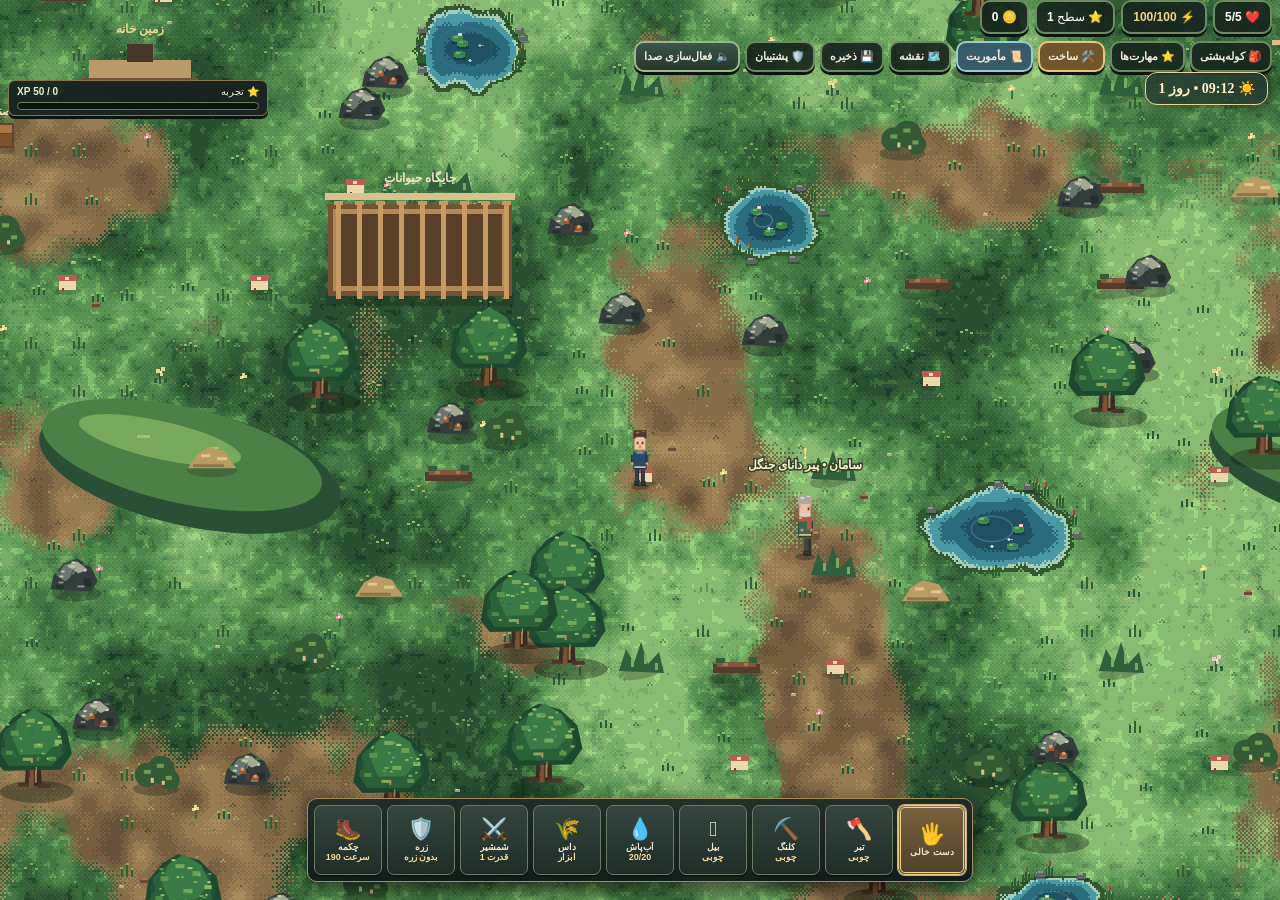
==== commit 773de4c7: "Stage 68: add restaurant ordering panel" ====
--- a/adventure.html
+++ b/adventure.html
@@ -132,11 +132,12 @@
   <section id="templePanel" class="panel" hidden><h2>🏛️ معبد باستانی</h2><p class="bridge-story">پنج طبقه‌ی فراموش‌شده، تالارهای سنگی، نگهبانان باستانی و مهرهایی که فقط با موزاییک و پرچم‌های ساخته‌شده در کارگاه فعال می‌شوند.</p><div id="templeStatus" class="bridge-status"></div><p class="bridge-recipe">هر تالار یک معمای سه‌نقشی و یک صندوق پنهان دارد. سرنخ را بالای تالار بخوان، نقش‌ها را به ترتیب لمس کن، سپس گنج را پیدا کن. بعد نگهبان و مهر مرکزی را پشت سر بگذار.</p><p id="templeRuneHint" class="temple-rune-hint">سرنخ نقش‌های تالار</p><p class="bridge-warning">هزینه‌ی مهرها از طبقه‌ای به طبقه‌ی دیگر بیشتر می‌شود؛ قبل از ورود، معجون و تجهیزاتت را آماده کن.</p><button id="templeEnterBtn">ورود به معبد</button><button id="templeClose">بستن</button></section>
   <section id="farmPanel" class="panel" hidden><h2>🌱 مزرعه آزاد من</h2><p id="farmSeason" class="station-note"></p><p id="farmSeeds">بذرهای تو: ۰</p><div id="farmPlotsGrid" class="farm-plots"></div><p id="farmPlotStatus">برای ساخت مزرعه، کنار زمین دلخواهت بایست.</p><label for="farmCrop">انتخاب بذر</label><select id="farmCrop"><option value="wheat">🌾 گندم</option><option value="carrot">🥕 هویج</option><option value="potato">🥔 سیب‌زمینی</option><option value="cauliflower">🥦 گل‌کلم</option><option value="strawberry">🍓 توت‌فرنگی</option><option value="tomato">🍅 گوجه‌فرنگی</option><option value="corn">🌽 ذرت</option><option value="melon">🍈 خربزه</option><option value="pepper">🫑 فلفل</option><option value="pumpkin">🎃 کدوحلوایی</option><option value="grape">🍇 انگور</option><option value="eggplant">🍆 بادمجان</option><option value="snowturnip">❄️ شلغم برفی</option></select><p id="farmCropInfo" class="station-note"></p><div class="upgrade-list"><button id="farmTill">🪴 شخم زدن اینجا</button><button id="farmPlant">🌱 کاشت بذر</button><button id="farmWater">💧 آبیاری امروز</button><button id="farmHarvest">🧺 برداشت محصول</button></div><button id="openLivestock" type="button">🐔 دامداری و حیوانات</button><button id="farmClose">بستن</button></section>
   <section id="livestockPanel" class="panel livestock-panel" hidden><h2>🐓 دامداری من</h2><p class="station-note">برای تولید تخم‌مرغ و شیر، هر روز به حیوانات غذا بده. غذا از گندم یا هویج کوله‌پشتی مصرف می‌شود.</p><article class="quest-card"><b>🐔 مرغداری</b><p id="chickenStatus">هنوز مرغی نداری</p><button id="buyChicken" type="button">خرید مرغ • ۸۰ سکه (حداکثر ۴)</button><button id="feedChicken" type="button">🌾 غذا دادن به مرغ‌ها</button><button id="collectEggs" type="button">🥚 جمع‌آوری تخم‌مرغ</button></article><article class="quest-card"><b>🐄 گاوداری</b><p id="cowStatus">هنوز گاوی نداری</p><button id="buyCow" type="button">خرید گاو • ۱۸۰ سکه (حداکثر ۲)</button><button id="feedCow" type="button">🌾 غذا دادن به گاوها</button><button id="collectMilk" type="button">🥛 جمع‌آوری شیر</button></article><button id="sellAnimalProducts" type="button">فروش تخم‌مرغ و شیر</button><button id="closeLivestock" type="button">بستن</button></section>
-  <section id="townNpcPanel" class="panel" hidden><h2 id="townNpcTitle">اهالی شهر سبز</h2><p id="townNpcDialogue"></p><p id="townNpcHeart"></p><div class="npc-actions"><button id="townNpcTalk">گفتگوی بعدی</button><button id="townNpcShop" hidden>🛍️ دیدن اجناس مغازه</button><button id="townNpcClose">خداحافظ</button></div></section><section id="townShopPanel" class="panel" hidden><div class="naderi-shop-heading"><canvas id="shopPortraitCanvas" width="100" height="100" aria-label="پرتره پیکسلی آقای نادری"></canvas><div><h2>🛒 فروشگاه آقای نادری</h2><p>بذر تازه و لوازم مزرعه؛ کوله‌پشتی‌ات رو هم می‌تونیم ارتقا بدیم!</p></div></div><p id="naderiStatus" class="station-note"></p><div class="upgrade-list"><button id="backpackUpgrade">🎒 ارتقای کوله‌پشتی</button></div><div id="seedShopList" class="seed-shop-list"></div><div class="upgrade-list"><button id="buyBread" hidden>نان</button><button id="buyApple" hidden>سیب</button><button id="eatBread" hidden>خوردن نان</button><button id="eatApple" hidden>خوردن سیب</button><button id="buySeeds">🌱 خرید بذر انتخاب‌شده</button><button id="sellCrops">🌾 فروش محصولات برداشت‌شده</button><button id="sellFish" type="button" disabled>🐟 فروش ماهی‌ها</button></div><p id="townShopHours">ساعت کاری: ۰۸:۰۰ تا ۲۰:۰۰</p><p id="townShopStock"></p><button id="townShopClose">بستن مغازه</button></section><section id="elevatorPanel" class="panel" hidden><h2>🛗 آسانسور معدن</h2><p id="elevatorInfo" class="station-note"></p><div id="elevatorList" class="upgrade-list"></div><button id="elevatorClose" type="button">بستن</button></section><div id="townClock" hidden>☀️ ۰۹:۰۰</div><div id="townFade"></div><div id="toast" role="status"></div>
+  <section id="restaurantPanel" class="panel restaurant-panel" hidden><div class="restaurant-header"><div><h2 id="restaurantTitle">🌙 رستوران شب صالح</h2><p>غذای تازه، فضای گرم و حال‌وهوای شبانه</p></div><button id="closeRestaurant" type="button">✖</button></div><div class="restaurant-layout"><div class="restaurant-chef"><canvas id="restaurantPortrait" width="100" height="100"></canvas><p id="restaurantDialogue">سلام! من صالحم، آشپز اینجام. چی میل داری؟</p></div><div id="restaurantItemList" class="restaurant-list"></div><div class="restaurant-details"><div id="restaurantItemDetails"><p class="empty-detail">برای دیدن جزئیات، یک غذا انتخاب کن.</p></div><div class="restaurant-buy"><span id="restaurantItemPrice"></span><button id="restaurantBuyBtn" type="button" disabled>سفارش غذا</button></div></div></div></section>
+<section id="townNpcPanel" class="panel" hidden><h2 id="townNpcTitle">اهالی شهر سبز</h2><p id="townNpcDialogue"></p><p id="townNpcHeart"></p><div class="npc-actions"><button id="townNpcTalk">گفتگوی بعدی</button><button id="townNpcShop" hidden>🛍️ دیدن اجناس مغازه</button><button id="townNpcClose">خداحافظ</button></div></section><section id="townShopPanel" class="panel" hidden><div class="naderi-shop-heading"><canvas id="shopPortraitCanvas" width="100" height="100" aria-label="پرتره پیکسلی آقای نادری"></canvas><div><h2>🛒 فروشگاه آقای نادری</h2><p>بذر تازه و لوازم مزرعه؛ کوله‌پشتی‌ات رو هم می‌تونیم ارتقا بدیم!</p></div></div><p id="naderiStatus" class="station-note"></p><div class="upgrade-list"><button id="backpackUpgrade">🎒 ارتقای کوله‌پشتی</button></div><div id="seedShopList" class="seed-shop-list"></div><div class="upgrade-list"><button id="buyBread" hidden>نان</button><button id="buyApple" hidden>سیب</button><button id="eatBread" hidden>خوردن نان</button><button id="eatApple" hidden>خوردن سیب</button><button id="buySeeds">🌱 خرید بذر انتخاب‌شده</button><button id="sellCrops">🌾 فروش محصولات برداشت‌شده</button><button id="sellFish" type="button" disabled>🐟 فروش ماهی‌ها</button></div><p id="townShopHours">ساعت کاری: ۰۸:۰۰ تا ۲۰:۰۰</p><p id="townShopStock"></p><button id="townShopClose">بستن مغازه</button></section><section id="elevatorPanel" class="panel" hidden><h2>🛗 آسانسور معدن</h2><p id="elevatorInfo" class="station-note"></p><div id="elevatorList" class="upgrade-list"></div><button id="elevatorClose" type="button">بستن</button></section><div id="townClock" hidden>☀️ ۰۹:۰۰</div><div id="townFade"></div><div id="toast" role="status"></div>
   <div id="controls">
     <div id="toolHotbar" aria-label="نوار ابزار و آیتم‌های کوله"></div>
     <button id="homeBtn" hidden>🏡 خانه</button><button id="farmBtn" hidden>🌱 مزرعه</button>
-    <button id="npcBtn" hidden>💬 صحبت</button><button id="townBtn" hidden>🏘️ ورود به شهر</button><button id="townNpcBtn" hidden>💬 صحبت با اهالی</button><button id="shopInteriorEnterBtn" hidden>🏪 ورود به مغازه</button><button id="shopInteriorExitBtn" hidden>🚪 خروج از مغازه</button><button id="townExitBtn" hidden>🌲 بازگشت به جنگل</button><button id="bridgeBtn" hidden>🌉 پل باستانی</button>
+    <button id="npcBtn" hidden>💬 صحبت</button><button id="townBtn" hidden>🏘️ ورود به شهر</button><button id="townNpcBtn" hidden>💬 صحبت با اهالی</button><button id="shopInteriorEnterBtn" hidden>🏪 ورود به مغازه</button><button id="shopInteriorExitBtn" hidden>🚪 خروج از مغازه</button><button id="restaurantExitBtn" hidden>🚪 خروج از رستوران</button><button id="townExitBtn" hidden>🌲 بازگشت به جنگل</button><button id="bridgeBtn" hidden>🌉 پل باستانی</button>
   </div>
   <button id="mineBtn" type="button" hidden>⛏️ تعامل</button>
   <div id="help">روی زمین بزن تا حرکت کنی؛ روی منابع و اهالی بزن تا تعامل کنی.</div>
--- a/adventure.css
+++ b/adventure.css
@@ -259,3 +259,6 @@
 .naderi-shop-heading h2{margin:0 0 6px;font-size:18px}
 .naderi-shop-heading p{margin:0;font-size:12px;line-height:1.8}
 .seed-shop-list button:disabled{opacity:.55;filter:saturate(.75)}
+
+/* Stage 66 — walk-in interiors */
+#shopInteriorEnterBtn,#shopInteriorExitBtn{border-color:#d4b47a;background:linear-gradient(180deg,#765039,#4b3024);color:#fff0cf}
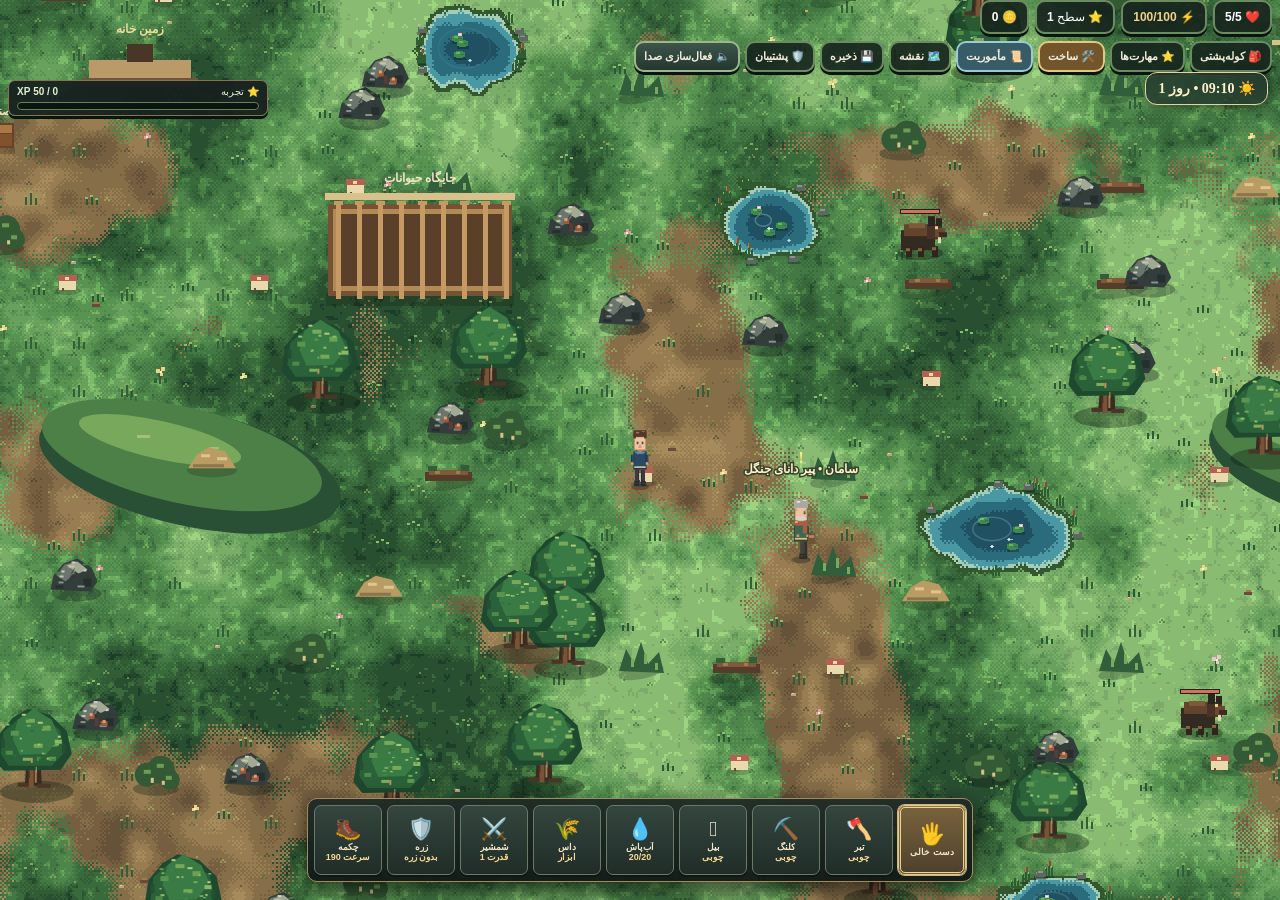
==== commit d676130b: "Stage 69: explain forest boar touch interactions" ====
--- a/adventure.html
+++ b/adventure.html
@@ -140,7 +140,7 @@
     <button id="npcBtn" hidden>💬 صحبت</button><button id="townBtn" hidden>🏘️ ورود به شهر</button><button id="townNpcBtn" hidden>💬 صحبت با اهالی</button><button id="shopInteriorEnterBtn" hidden>🏪 ورود به مغازه</button><button id="shopInteriorExitBtn" hidden>🚪 خروج از مغازه</button><button id="restaurantExitBtn" hidden>🚪 خروج از رستوران</button><button id="townExitBtn" hidden>🌲 بازگشت به جنگل</button><button id="bridgeBtn" hidden>🌉 پل باستانی</button>
   </div>
   <button id="mineBtn" type="button" hidden>⛏️ تعامل</button>
-  <div id="help">روی زمین بزن تا حرکت کنی؛ روی منابع و اهالی بزن تا تعامل کنی.</div>
+  <div id="help">روی زمین بزن تا حرکت کنی؛ روی منابع، گرازهای جنگلی و اهالی بزن تا تعامل کنی.</div>
   <script src="adventure.js"></script>
 </body>
 </html>
--- a/adventure.css
+++ b/adventure.css
@@ -262,3 +262,12 @@
 
 /* Stage 66 — walk-in interiors */
 #shopInteriorEnterBtn,#shopInteriorExitBtn{border-color:#d4b47a;background:linear-gradient(180deg,#765039,#4b3024);color:#fff0cf}
+
+/* Stage 68 — Saleh's night restaurant */
+#restaurantExitBtn{position:fixed;z-index:24;left:50%;bottom:calc(env(safe-area-inset-bottom,0px) + 88px);transform:translateX(-50%);min-height:44px;padding:9px 16px;background:linear-gradient(180deg,#8a4934,#542d24);border:2px solid #e8bd83;color:#fff0d2;white-space:nowrap}
+.restaurant-panel{width:min(94vw,760px);max-height:min(86dvh,760px)}
+.restaurant-header{display:flex;justify-content:space-between;align-items:center;gap:12px;margin-bottom:12px}.restaurant-header h2{margin:0 0 5px}.restaurant-header p{margin:0;font-size:11px;color:#d8c6a7}.restaurant-header button{width:38px;height:38px;flex:0 0 38px}
+.restaurant-layout{display:grid;grid-template-columns:120px minmax(0,1fr);gap:12px;align-items:start}.restaurant-chef{display:grid;justify-items:center;gap:8px}.restaurant-chef canvas{width:100px;height:100px;image-rendering:pixelated;border:2px solid #bd9a63;border-radius:9px}.restaurant-chef p{font-size:11px;line-height:1.8;text-align:center;background:#35271f;padding:8px;border-radius:8px;margin:0}
+.restaurant-list{display:grid;grid-template-columns:repeat(2,minmax(0,1fr));gap:6px;max-height:42dvh;overflow:auto}.restaurant-item{display:flex;align-items:center;gap:5px;min-width:0;padding:8px 6px;text-align:right;background:linear-gradient(145deg,#59402d,#30251e);border:1px solid #96724b;border-radius:8px;font:700 11px Tahoma}.restaurant-item.selected{border-color:#f0ce82;background:linear-gradient(145deg,#795a35,#4a3827);box-shadow:inset 0 0 0 1px #f0ce8266}.restaurant-item-icon{font-size:19px}.restaurant-item-name{flex:1;min-width:0;line-height:1.5}.restaurant-item b{font-size:10px;white-space:nowrap;color:#f3d99d}
+.restaurant-details{grid-column:1/-1;display:grid;gap:10px;padding:11px;background:#30251f;border:1px solid #8e6b48;border-radius:9px}.restaurant-details>div:first-child{min-height:42px;display:grid;gap:6px;font-size:13px}.restaurant-details span{font-size:11px;color:#d7c6a6}.restaurant-details .empty-detail{margin:0;font-size:11px}.restaurant-buy{display:flex;align-items:center;justify-content:space-between;gap:10px}#restaurantItemPrice{font-size:12px;color:#f0d59a}#restaurantBuyBtn{min-width:130px;min-height:42px;background:linear-gradient(180deg,#8a5934,#5d3927);border-color:#d5ad70}
+@media(max-width:480px){.restaurant-layout{grid-template-columns:86px minmax(0,1fr);gap:8px}.restaurant-chef canvas{width:76px;height:76px}.restaurant-chef p{font-size:10px;padding:6px}.restaurant-item{gap:3px;padding:7px 4px;font-size:10px}.restaurant-item-icon{font-size:16px}.restaurant-item b{font-size:9px}.restaurant-list{gap:5px;max-height:38dvh}}
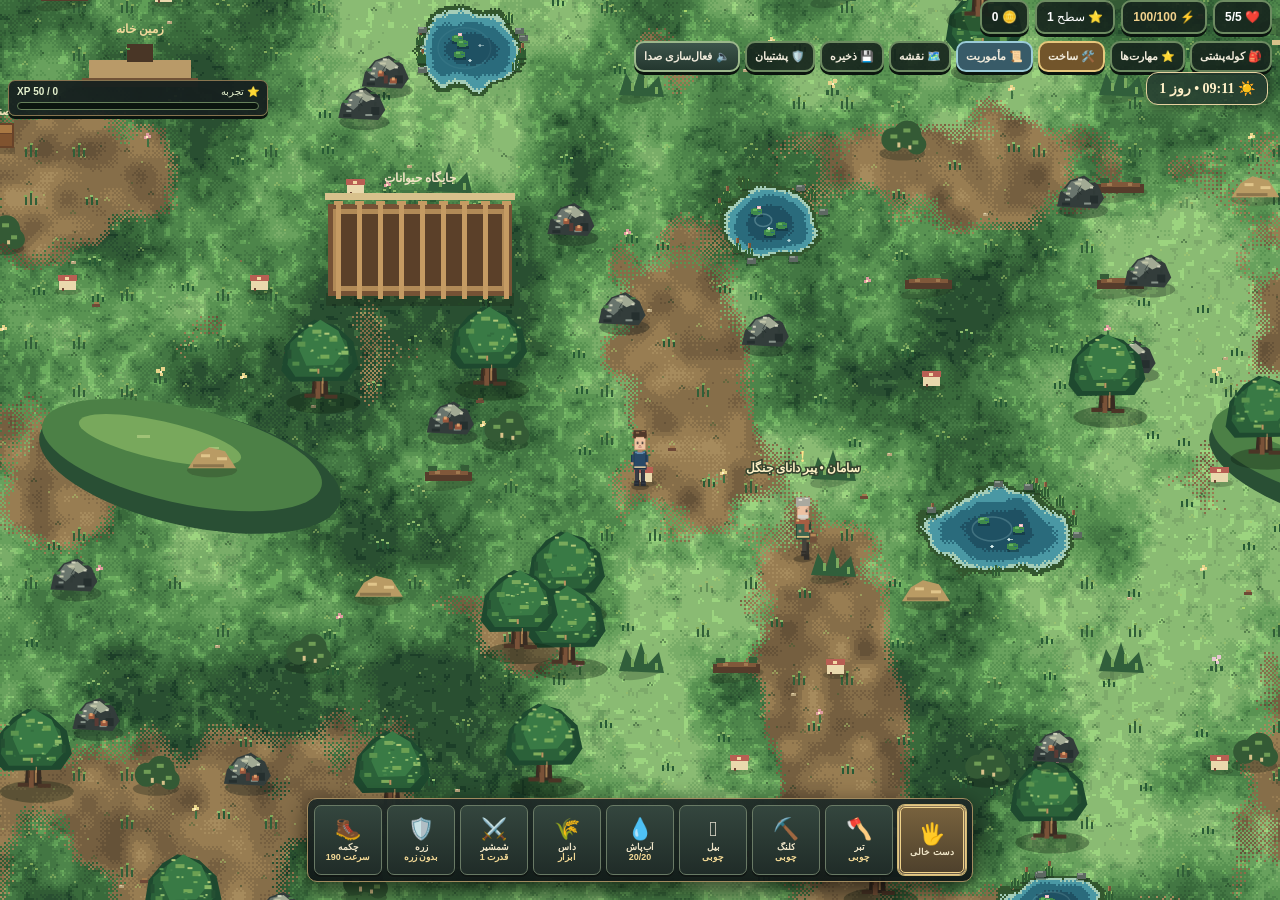
==== commit a3aca4b9: "Stage 69: add seed quantity slider controls" ====
--- a/adventure.html
+++ b/adventure.html
@@ -133,14 +133,14 @@
   <section id="farmPanel" class="panel" hidden><h2>🌱 مزرعه آزاد من</h2><p id="farmSeason" class="station-note"></p><p id="farmSeeds">بذرهای تو: ۰</p><div id="farmPlotsGrid" class="farm-plots"></div><p id="farmPlotStatus">برای ساخت مزرعه، کنار زمین دلخواهت بایست.</p><label for="farmCrop">انتخاب بذر</label><select id="farmCrop"><option value="wheat">🌾 گندم</option><option value="carrot">🥕 هویج</option><option value="potato">🥔 سیب‌زمینی</option><option value="cauliflower">🥦 گل‌کلم</option><option value="strawberry">🍓 توت‌فرنگی</option><option value="tomato">🍅 گوجه‌فرنگی</option><option value="corn">🌽 ذرت</option><option value="melon">🍈 خربزه</option><option value="pepper">🫑 فلفل</option><option value="pumpkin">🎃 کدوحلوایی</option><option value="grape">🍇 انگور</option><option value="eggplant">🍆 بادمجان</option><option value="snowturnip">❄️ شلغم برفی</option></select><p id="farmCropInfo" class="station-note"></p><div class="upgrade-list"><button id="farmTill">🪴 شخم زدن اینجا</button><button id="farmPlant">🌱 کاشت بذر</button><button id="farmWater">💧 آبیاری امروز</button><button id="farmHarvest">🧺 برداشت محصول</button></div><button id="openLivestock" type="button">🐔 دامداری و حیوانات</button><button id="farmClose">بستن</button></section>
   <section id="livestockPanel" class="panel livestock-panel" hidden><h2>🐓 دامداری من</h2><p class="station-note">برای تولید تخم‌مرغ و شیر، هر روز به حیوانات غذا بده. غذا از گندم یا هویج کوله‌پشتی مصرف می‌شود.</p><article class="quest-card"><b>🐔 مرغداری</b><p id="chickenStatus">هنوز مرغی نداری</p><button id="buyChicken" type="button">خرید مرغ • ۸۰ سکه (حداکثر ۴)</button><button id="feedChicken" type="button">🌾 غذا دادن به مرغ‌ها</button><button id="collectEggs" type="button">🥚 جمع‌آوری تخم‌مرغ</button></article><article class="quest-card"><b>🐄 گاوداری</b><p id="cowStatus">هنوز گاوی نداری</p><button id="buyCow" type="button">خرید گاو • ۱۸۰ سکه (حداکثر ۲)</button><button id="feedCow" type="button">🌾 غذا دادن به گاوها</button><button id="collectMilk" type="button">🥛 جمع‌آوری شیر</button></article><button id="sellAnimalProducts" type="button">فروش تخم‌مرغ و شیر</button><button id="closeLivestock" type="button">بستن</button></section>
   <section id="restaurantPanel" class="panel restaurant-panel" hidden><div class="restaurant-header"><div><h2 id="restaurantTitle">🌙 رستوران شب صالح</h2><p>غذای تازه، فضای گرم و حال‌وهوای شبانه</p></div><button id="closeRestaurant" type="button">✖</button></div><div class="restaurant-layout"><div class="restaurant-chef"><canvas id="restaurantPortrait" width="100" height="100"></canvas><p id="restaurantDialogue">سلام! من صالحم، آشپز اینجام. چی میل داری؟</p></div><div id="restaurantItemList" class="restaurant-list"></div><div class="restaurant-details"><div id="restaurantItemDetails"><p class="empty-detail">برای دیدن جزئیات، یک غذا انتخاب کن.</p></div><div class="restaurant-buy"><span id="restaurantItemPrice"></span><button id="restaurantBuyBtn" type="button" disabled>سفارش غذا</button></div></div></div></section>
-<section id="townNpcPanel" class="panel" hidden><h2 id="townNpcTitle">اهالی شهر سبز</h2><p id="townNpcDialogue"></p><p id="townNpcHeart"></p><div class="npc-actions"><button id="townNpcTalk">گفتگوی بعدی</button><button id="townNpcShop" hidden>🛍️ دیدن اجناس مغازه</button><button id="townNpcClose">خداحافظ</button></div></section><section id="townShopPanel" class="panel" hidden><div class="naderi-shop-heading"><canvas id="shopPortraitCanvas" width="100" height="100" aria-label="پرتره پیکسلی آقای نادری"></canvas><div><h2>🛒 فروشگاه آقای نادری</h2><p>بذر تازه و لوازم مزرعه؛ کوله‌پشتی‌ات رو هم می‌تونیم ارتقا بدیم!</p></div></div><p id="naderiStatus" class="station-note"></p><div class="upgrade-list"><button id="backpackUpgrade">🎒 ارتقای کوله‌پشتی</button></div><div id="seedShopList" class="seed-shop-list"></div><div class="upgrade-list"><button id="buyBread" hidden>نان</button><button id="buyApple" hidden>سیب</button><button id="eatBread" hidden>خوردن نان</button><button id="eatApple" hidden>خوردن سیب</button><button id="buySeeds">🌱 خرید بذر انتخاب‌شده</button><button id="sellCrops">🌾 فروش محصولات برداشت‌شده</button><button id="sellFish" type="button" disabled>🐟 فروش ماهی‌ها</button></div><p id="townShopHours">ساعت کاری: ۰۸:۰۰ تا ۲۰:۰۰</p><p id="townShopStock"></p><button id="townShopClose">بستن مغازه</button></section><section id="elevatorPanel" class="panel" hidden><h2>🛗 آسانسور معدن</h2><p id="elevatorInfo" class="station-note"></p><div id="elevatorList" class="upgrade-list"></div><button id="elevatorClose" type="button">بستن</button></section><div id="townClock" hidden>☀️ ۰۹:۰۰</div><div id="townFade"></div><div id="toast" role="status"></div>
+<section id="townNpcPanel" class="panel" hidden><h2 id="townNpcTitle">اهالی شهر سبز</h2><p id="townNpcDialogue"></p><p id="townNpcHeart"></p><div class="npc-actions"><button id="townNpcTalk">گفتگوی بعدی</button><button id="townNpcShop" hidden>🛍️ دیدن اجناس مغازه</button><button id="townNpcClose">خداحافظ</button></div></section><section id="townShopPanel" class="panel" hidden><div class="naderi-shop-heading"><canvas id="shopPortraitCanvas" width="100" height="100" aria-label="پرتره پیکسلی آقای نادری"></canvas><div><h2>🛒 فروشگاه آقای نادری</h2><p>بذر تازه و لوازم مزرعه؛ کوله‌پشتی‌ات رو هم می‌تونیم ارتقا بدیم!</p></div></div><p id="naderiStatus" class="station-note"></p><div class="upgrade-list"><button id="backpackUpgrade">🎒 ارتقای کوله‌پشتی</button></div><div id="seedShopList" class="seed-shop-list"></div><div class="upgrade-list"><button id="buyBread" hidden>نان</button><button id="buyApple" hidden>سیب</button><button id="eatBread" hidden>خوردن نان</button><button id="eatApple" hidden>خوردن سیب</button><div class="quantity-slider-box"><input type="range" id="shopQtySlider" min="1" max="1" value="1" disabled aria-label="تعداد بسته‌های بذر"><div id="shopQtyText" class="qty-text">تعداد: ۰</div><div id="shopItemPrice" class="shop-total-price"></div></div><button id="buySeeds">🌱 خرید بذر انتخاب‌شده</button><button id="sellCrops">🌾 فروش محصولات برداشت‌شده</button><button id="sellFish" type="button" disabled>🐟 فروش ماهی‌ها</button></div><p id="townShopHours">ساعت کاری: ۰۸:۰۰ تا ۲۰:۰۰</p><p id="townShopStock"></p><button id="townShopClose">بستن مغازه</button></section><section id="elevatorPanel" class="panel" hidden><h2>🛗 آسانسور معدن</h2><p id="elevatorInfo" class="station-note"></p><div id="elevatorList" class="upgrade-list"></div><button id="elevatorClose" type="button">بستن</button></section><div id="townClock" hidden>☀️ ۰۹:۰۰</div><div id="townFade"></div><div id="toast" role="status"></div>
   <div id="controls">
     <div id="toolHotbar" aria-label="نوار ابزار و آیتم‌های کوله"></div>
     <button id="homeBtn" hidden>🏡 خانه</button><button id="farmBtn" hidden>🌱 مزرعه</button>
     <button id="npcBtn" hidden>💬 صحبت</button><button id="townBtn" hidden>🏘️ ورود به شهر</button><button id="townNpcBtn" hidden>💬 صحبت با اهالی</button><button id="shopInteriorEnterBtn" hidden>🏪 ورود به مغازه</button><button id="shopInteriorExitBtn" hidden>🚪 خروج از مغازه</button><button id="restaurantExitBtn" hidden>🚪 خروج از رستوران</button><button id="townExitBtn" hidden>🌲 بازگشت به جنگل</button><button id="bridgeBtn" hidden>🌉 پل باستانی</button>
   </div>
   <button id="mineBtn" type="button" hidden>⛏️ تعامل</button>
-  <div id="help">روی زمین بزن تا حرکت کنی؛ روی منابع، گرازهای جنگلی و اهالی بزن تا تعامل کنی.</div>
+  <div id="help">روی زمین بزن تا حرکت کنی؛ روی منابع و اهالی بزن تا تعامل کنی.</div>
   <script src="adventure.js"></script>
 </body>
 </html>
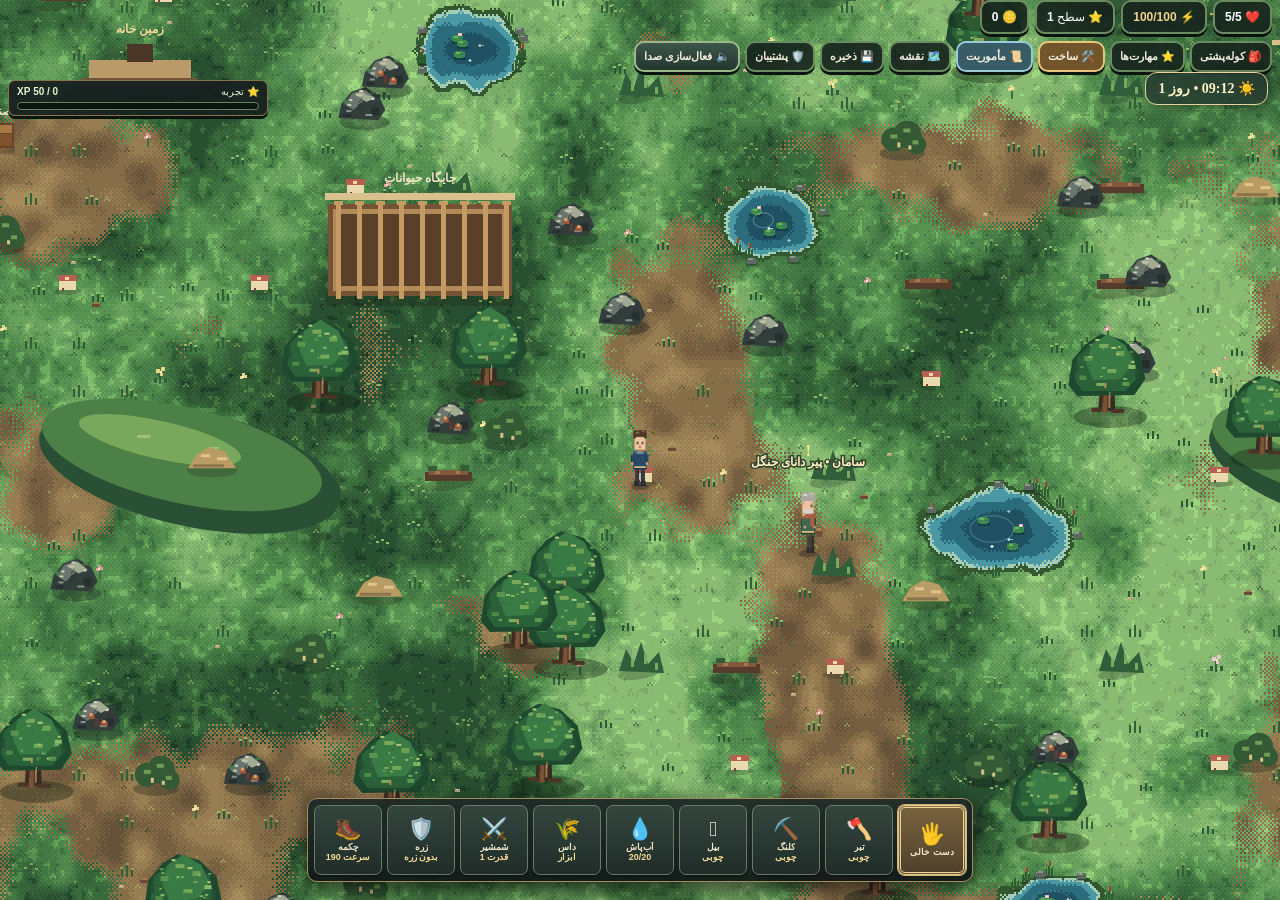
==== commit bffcc641: "Load Stage 72 town art assets" ====
--- a/adventure.html
+++ b/adventure.html
@@ -141,6 +141,7 @@
   </div>
   <button id="mineBtn" type="button" hidden>⛏️ تعامل</button>
   <div id="help">روی زمین بزن تا حرکت کنی؛ روی منابع و اهالی بزن تا تعامل کنی.</div>
+  <script src="assets/town72-assets.js"></script>
   <script src="adventure.js"></script>
 </body>
 </html>
--- a/adventure.css
+++ b/adventure.css
@@ -271,3 +271,5 @@
 .restaurant-list{display:grid;grid-template-columns:repeat(2,minmax(0,1fr));gap:6px;max-height:42dvh;overflow:auto}.restaurant-item{display:flex;align-items:center;gap:5px;min-width:0;padding:8px 6px;text-align:right;background:linear-gradient(145deg,#59402d,#30251e);border:1px solid #96724b;border-radius:8px;font:700 11px Tahoma}.restaurant-item.selected{border-color:#f0ce82;background:linear-gradient(145deg,#795a35,#4a3827);box-shadow:inset 0 0 0 1px #f0ce8266}.restaurant-item-icon{font-size:19px}.restaurant-item-name{flex:1;min-width:0;line-height:1.5}.restaurant-item b{font-size:10px;white-space:nowrap;color:#f3d99d}
 .restaurant-details{grid-column:1/-1;display:grid;gap:10px;padding:11px;background:#30251f;border:1px solid #8e6b48;border-radius:9px}.restaurant-details>div:first-child{min-height:42px;display:grid;gap:6px;font-size:13px}.restaurant-details span{font-size:11px;color:#d7c6a6}.restaurant-details .empty-detail{margin:0;font-size:11px}.restaurant-buy{display:flex;align-items:center;justify-content:space-between;gap:10px}#restaurantItemPrice{font-size:12px;color:#f0d59a}#restaurantBuyBtn{min-width:130px;min-height:42px;background:linear-gradient(180deg,#8a5934,#5d3927);border-color:#d5ad70}
 @media(max-width:480px){.restaurant-layout{grid-template-columns:86px minmax(0,1fr);gap:8px}.restaurant-chef canvas{width:76px;height:76px}.restaurant-chef p{font-size:10px;padding:6px}.restaurant-item{gap:3px;padding:7px 4px;font-size:10px}.restaurant-item-icon{font-size:16px}.restaurant-item b{font-size:9px}.restaurant-list{gap:5px;max-height:38dvh}}
+
+.quantity-slider-box{display:flex;flex-direction:column;align-items:center;gap:6px;margin:10px 0;width:100%;}#shopQtySlider{-webkit-appearance:none;appearance:none;width:100%;height:12px;background:#d7ccc8;border:2px solid #8d6e63;border-radius:8px;outline:none;touch-action:pan-y;}#shopQtySlider::-webkit-slider-thumb{-webkit-appearance:none;appearance:none;width:24px;height:24px;background:#ffb74d;border:3px solid #e65100;border-radius:50%;box-shadow:0 2px 4px rgba(0,0,0,.3);}#shopQtySlider::-moz-range-thumb{width:18px;height:18px;background:#ffb74d;border:3px solid #e65100;border-radius:50%;}#shopQtySlider:disabled{opacity:.5;}.qty-text{font-size:12px;font-weight:700;color:#5c3a21;}.shop-total-price{font-size:12px;font-weight:700;color:#6d4c2f;min-height:16px;}
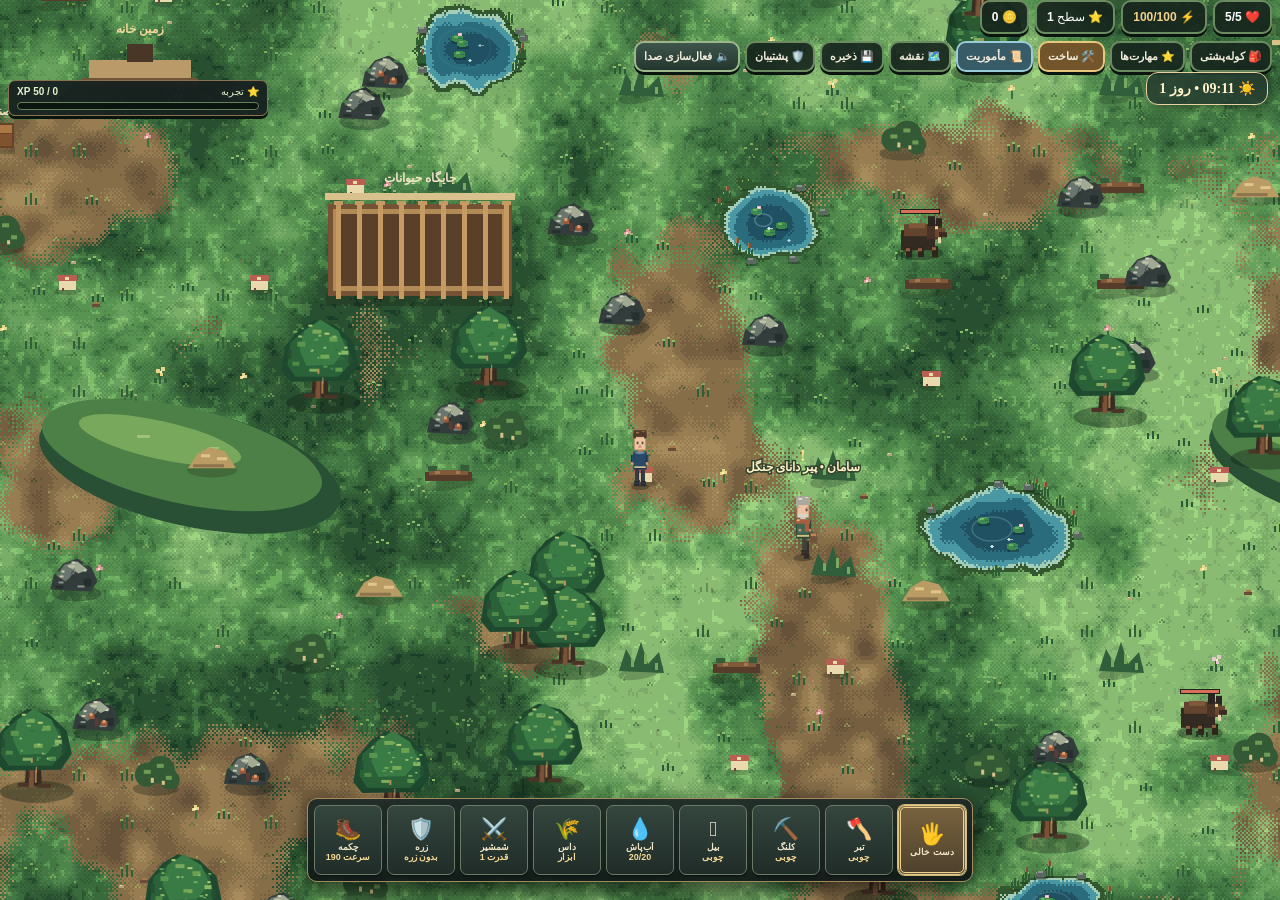
==== commit 53ad5663: "Rebase forest boars combat onto Stage 72 main" ====
--- a/adventure.html
+++ b/adventure.html
@@ -140,7 +140,7 @@
     <button id="npcBtn" hidden>💬 صحبت</button><button id="townBtn" hidden>🏘️ ورود به شهر</button><button id="townNpcBtn" hidden>💬 صحبت با اهالی</button><button id="shopInteriorEnterBtn" hidden>🏪 ورود به مغازه</button><button id="shopInteriorExitBtn" hidden>🚪 خروج از مغازه</button><button id="restaurantExitBtn" hidden>🚪 خروج از رستوران</button><button id="townExitBtn" hidden>🌲 بازگشت به جنگل</button><button id="bridgeBtn" hidden>🌉 پل باستانی</button>
   </div>
   <button id="mineBtn" type="button" hidden>⛏️ تعامل</button>
-  <div id="help">روی زمین بزن تا حرکت کنی؛ روی منابع و اهالی بزن تا تعامل کنی.</div>
+  <div id="help">روی زمین بزن تا حرکت کنی؛ روی منابع، گرازهای جنگلی و اهالی بزن تا تعامل کنی.</div>
   <script src="assets/town72-assets.js"></script>
   <script src="adventure.js"></script>
 </body>
